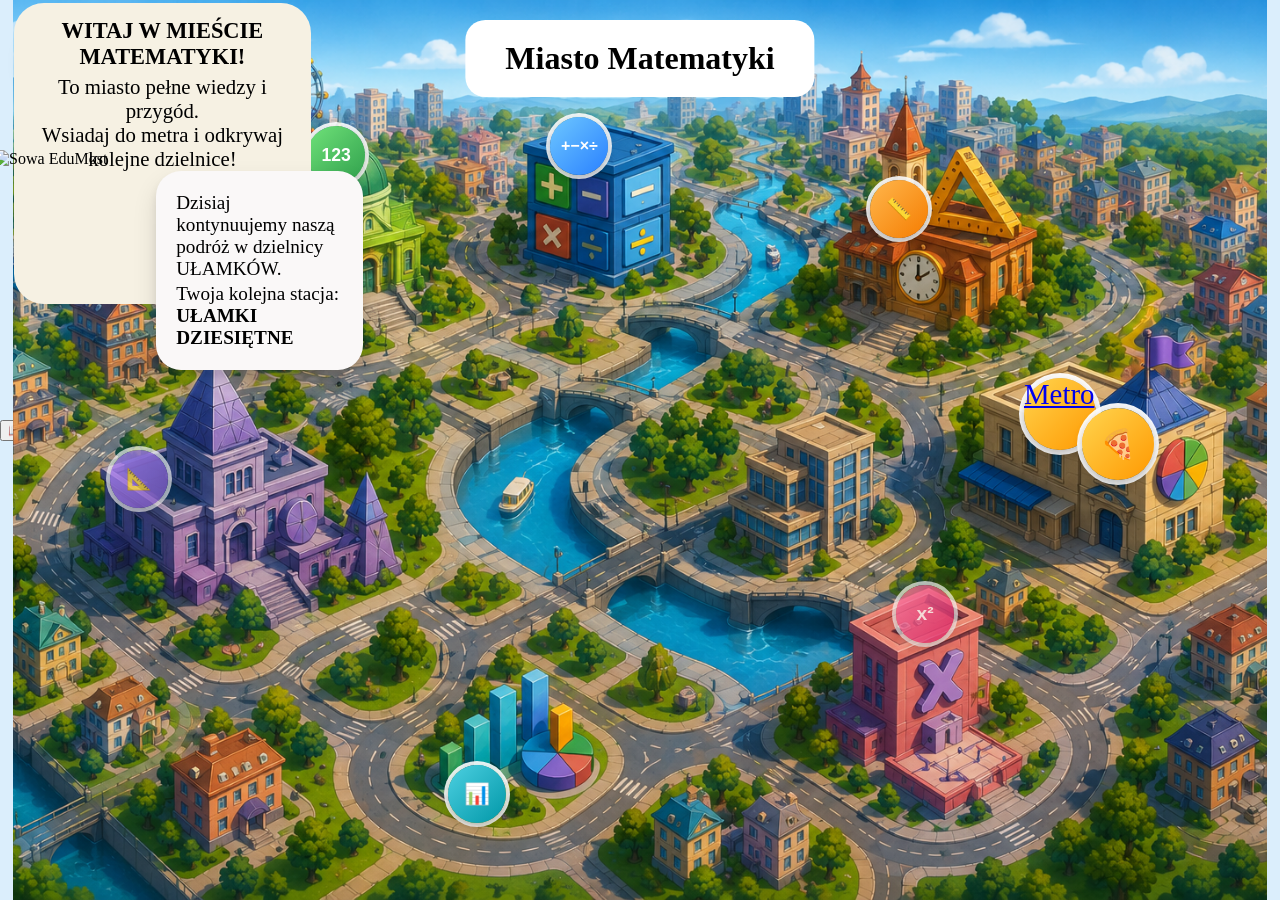
==== index.html @ dd755727 "first commit" ====
<!DOCTYPE html>
<html lang="pl">

<head>
    <meta charset="UTF-8">
    <meta name="viewport" content="width=device-width, initial-scale=1.0">

    <title>EduMost | Ułamek jako część całości</title>

    <link rel="stylesheet" href="style.css">
    <link rel="stylesheet" href="styleDistrict.css">
</head>

<body>

    <div class="city-screen">

        <!-- Карта города -->
        <img src="images/mat_EduMost.png" class="city-bg" alt="Miasto Matematyki">

        <!-- Кнопка совы -->
        <button class="owl-button">
            🦉
        </button>

        <!-- Гид -->
        <div class="guide-box">

            <div class="welcome-panel">
                <h2>WITAJ W MIEŚCIE MATEMATYKI!</h2>

                <p>To miasto pełne wiedzy i przygód.</p>

                <p>Wsiadaj do metra i odkrywaj kolejne dzielnice!</p>
            </div>

            <img class="owl" src="images/sowaMatematyka.png" alt="Sowa EduMost">

            <div class="speech-bubble">

                <p>
                    Dzisiaj kontynuujemy naszą podróż
                    w dzielnicy UŁAMKÓW.
                </p>

                <p>
                    Twoja kolejna stacja:
                    <strong>UŁAMKI DZIESIĘTNE</strong>
                </p>

            </div>

        </div>

        <!-- Название города -->
        <div class="city-title">
            Miasto Matematyki
        </div>

        <!-- Метки районов -->

        <button class="district-marker numbers completed" id="numbersMarker">
            123
        </button>
        <!-- dejstwia -->
        <button class="district-marker operations completed" id="operationsMarker">
            <span>+−×÷</span>
        </button>
        <!-- welicziny -->
        <button class="district-marker measures completed" id="measuresMarker">
           <span> 📏</span>
        </button>
        <!-- drobi, czfsti -->
        <div class="fractions">
            <a href="indexMetro.html">Metro</a>
            <button class="district-marker fractions current" id="fractionsMarker">
            <span>🍕</span>
        </button>
        </div>
        <!-- geometria violet -->
        <button class="district-marker geometry locked" id="geometryMarker">
            <span>📐</span>
        </button>
        <!-- dannye diagramy -->
        <button class="district-marker data locked" id="dataMarker">
            <span>📊</span>
        </button>
        <!-- algebra  -->
        <button class="district-marker algebra locked" id="algebraMarker">
            x²
        </button>

        <!-- Карточка района -->

        <div class="district-card hidden">

            <h3 id="districtTitle">
                DZIELNICA UŁAMKÓW
            </h3>

            <div id="districtContent">

                <p>✅ Ułamki zwykłe</p>
                <p>🟡 Ułamki dziesiętne</p>
                <p>⏳ Procenty</p>
                <p>⏳ Liczby ujemne</p>

            </div>

        </div>

        <!-- Верхнее меню -->

        <button class="dictionary-btn">
            📖
        </button>

        <button class="progress-btn">
            🏆
        </button>

    </div>

    <script src="script.js"></script>

</body>

</html>
---- style.css ----
/* style.css */

body {
  margin: 0;
  overflow: hidden;
  background: #dbeefc;
  position: relative;
}

.city-screen {
  position: relative;
  width: 100vw;
  height: 100vh;
}

.city-bg {
  position: absolute;
  inset: 0;
  width: 98%;
  height: 100%;
  margin: 0 auto;
  object-fit: cover;
}
.city-bg img {
  width: 80%;
}
/* Заголовок */
.city-title {
  position: absolute;
  top: 20px;
  left: 50%;

  transform: translateX(-50%);

  background: white;

  padding: 20px 40px;

  border-radius: 20px;
  font-size: 2rem;
  font-weight: 700;

  z-index: 10;
}

/* TEXT */
h2 {
  margin: 5px;
  font-size: 1.4rem;
}

/* Панель совы */


.guide-box {
  position: relative;
  top: -2%;
  left: 0%;
  width: 27%;
  height: 420px;
  z-index: 100;

  opacity:1;
  transition:all .8s ease;
  transform:translateX(-20px);

  animation:showGuide 1s ease forwards;
  animation-delay:.5s;
}

@keyframes showGuide{
    to{
        opacity:1;
        transform:translateX(0);
    }
}
.guide-box.hide{
    opacity:0;
    transform:translateX(-50px);
    transition:.8s;
    pointer-events:none;
    display: none;
}


.welcome-panel {
  position: absolute;
  top: 5%;
  left: 4%;
  width: 80%;
  height: 280px;
  padding: 3%;
  background: #f6f1e3;
  border-radius: 30px;
  z-index: 10;
  text-align: center;
}
.welcome-panel p {
  font-size: 1.3rem;
  margin: 0;
}

/* sowa */
.owl {
  position: absolute;
  left: -2%;
  top: 40%;
  width: 50%;
  z-index: 30;
}

/* облачко с совой */
.speech-bubble {
  position: absolute;
  left: 45%;
  top: 45%;
  width: 50%;
  padding: 5%;
  background: rgb(250, 248, 248);
  box-shadow:
    0 6px 8px rgba(0, 0, 0, 0.08),
    0 12px 24px rgba(0, 0, 0, 0.12);
  border-radius: 25px;
  z-index: 25;
}
.speech-bubble p {
  font-size: 1.2rem;
  margin: 2%;
}

.owl-button{
    position:absolute;

    left:2%;
    top:2%;

    width:70px;
    height:70px;

    border-radius:50%;

    background:white;

    display:flex;
    align-items:center;
    justify-content:center;

    font-size:2rem;
    cursor:pointer;
    /* z-index:200; */
    box-shadow:0 10px 20px rgba(0,0,0,.2);
}
.owl-button{
    animation:owlIdle 3s infinite;
}

/*  */

:root {
  --guide-scale: 1;
}

@media (max-width: 900px) {
  :root {
    --guide-scale: 0.8;
  }
}

@media (max-width: 600px) {
  :root {
    --guide-scale: 0.65;
  }

  /* Панель совы */

  .guide-box {
    transform: scale(var(--guide-scale));
  }
  h2{
    font-size: 1rem;
  }
  .guide-box {
    top: -2%;
    left: -2%;
    width: 50%;
    height: 750px;
  }
  .welcome-panel {
    /* top: 5%; */
    /* left: 4%; */
    width: 80%;
    height: 200px;
  }

  /* sowa */
  .owl {
    position: absolute;
    left: -2%;
    top: 27%;
  }

  /* облачко с совой */
  .speech-bubble {
    left: 45%;
    top: 30%;
    width: 100%;
  }
}
---- styleDistrict.css ----
.district-card{
    position:absolute;

    right:40px;
    top:140px;

    width:320px;

    background:white;

    border-radius:25px;

    padding:20px;

    box-shadow:0 10px 30px rgba(0,0,0,.25);

    transition:.5s;

    z-index:200;
}

.district-card.hidden{
    opacity:0;
    transform:translateY(-20px);
    pointer-events:none;
}

/* Dzielnica Liczb */
.numbers{
    position:absolute;
    top:14%;
    left:24%;

    width:58px;
    height:58px;

    border:none;
    border-radius:50%;

    background:linear-gradient(
        135deg,
        #6edb77,
        #2fa94f
    );

    color:white;

    font-size:1.1rem;
    font-weight:700;

    cursor:pointer;

    box-shadow:
        0 4px 10px rgba(0,0,0,.25),
        0 0 0 4px rgba(255,255,255,.9);

    transition:.3s;

    z-index:50;
}
/* Эффект наведения: */
.numbers:hover,
.operations:hover,
.fractions:hover,
.measures:hover,
.data:hover,
.algebra:hover{
    transform:scale(1.15);

    box-shadow:
        0 8px 20px rgba(0,0,0,.3),
        0 0 0 5px white;
}
/* Если район изучен: */
.completed{
    background:linear-gradient(
        135deg,
        #71e37a,
        #2f9f4c
    );
}
/* маленькое свечение: */
.completed{
    animation:completedGlow 3s infinite;
}

@keyframes completedGlow{

    0%,100%{
        box-shadow:
            0 4px 10px rgba(0,0,0,.25),
            0 0 0 4px rgba(255,255,255,.9);
    }

    50%{
        box-shadow:
            0 4px 10px rgba(0,0,0,.25),
            0 0 15px rgba(46,204,113,.7),
            0 0 0 4px rgba(255,255,255,.9);
    }
}



/* ZDANIE operations */
.operations{
    position:absolute;

    top:13%;
    left:43%;

    width:58px;
    height:58px;

    border:none;
    border-radius:50%;

    background:linear-gradient(
        135deg,
        #6ec8ff,
        #2980ff
    );

    color:white;

    font-size:1rem;
    font-weight:700;

    cursor:pointer;

    box-shadow:
        0 4px 10px rgba(0,0,0,.25),
        0 0 0 4px rgba(255,255,255,.9);

    transition:.3s;

    z-index:50;
}

.operations.completed{
    animation:operationsGlow 3s infinite;
}

@keyframes operationsGlow{

    0%,100%{
        box-shadow:
            0 4px 10px rgba(0,0,0,.25),
            0 0 0 4px rgba(255,255,255,.9);
    }

    50%{
        box-shadow:
            0 4px 10px rgba(0,0,0,.25),
            0 0 15px rgba(41,128,255,.7),
            0 0 0 4px rgba(255,255,255,.9);
    }
}
/* end  ZDANIE operations */

/* ZDANIE fractions */
.fractions{
    position:absolute;

    top:42%;
    left:80%;

    width:72px;
    height:72px;

    border:none;
    border-radius:50%;

    background:linear-gradient(
        135deg,
        #ffd54f,
        #ff9800
    );

    color:white;

    font-size:1.8rem;

    cursor:pointer;

    box-shadow:
        0 4px 10px rgba(0,0,0,.25),
        0 0 0 5px rgba(255,255,255,.95);

    transition:.3s;

    z-index:60;
}
.fractions.completed{
    animation: operationsGlow 3s infinite;
}

@keyframes fractionsGlow{

    0%,100%{
        box-shadow:
            0 4px 10px rgba(0,0,0,.25),
            0 0 0 4px rgba(255,255,255,.9);
    }

    50%{
        box-shadow:
            0 4px 10px rgba(0,0,0,.25),
            0 0 15px rgba(41,128,255,.7),
            0 0 0 4px rgba(255,255,255,.9);
    }
}


/* Zdanie weliczin */
.measures{
    position:absolute;

    top:20%;
    left:68%;

    width:58px;
    height:58px;

    border:none;
    border-radius:50%;

    background:linear-gradient(
        135deg,
        #ffb74d,
        #f57c00
    );

    color:white;

    font-size:1.3rem;

    cursor:pointer;

    box-shadow:
        0 4px 10px rgba(0,0,0,.25),
        0 0 0 4px rgba(255,255,255,.9);

    transition:.3s;

    z-index:50;
}
.measures.completed{
    animation:measureGlow 3s infinite;
}

@keyframes measuresGlow{

    0%,100%{
        opacity:.75;
        box-shadow:
            0 4px 10px rgba(0,0,0,.25),
            0 0 0 4px rgba(255,255,255,.9);
    }

    50%{
        opacity:1;
        box-shadow:
            0 4px 10px rgba(0,0,0,.25),
            0 0 15px rgba(245,124,0,.7),
            0 0 0 4px rgba(255,255,255,.9);
    }
}


/* Zdanie geometria */
.geometry{
    position:absolute;

    top:50%;
    left:110px;

    width:58px;
    height:58px;

    border:none;
    border-radius:50%;

    background:linear-gradient(
        135deg,
        #b388ff,
        #7e57c2
    );

    color:white;

    font-size:1.3rem;

    cursor:pointer;

    box-shadow:
        0 4px 10px rgba(0,0,0,.25),
        0 0 0 4px rgba(255,255,255,.9);

    transition:.3s;

    z-index:50;
}
.geometry.locked{
    opacity:.75;
}
.geometry:hover{
    transform:scale(1.15);

    opacity:1;

    box-shadow:
        0 8px 20px rgba(0,0,0,.3),
        0 0 15px rgba(126,87,194,.8),
        0 0 0 5px white;
}
.geometry.locked{
    animation:geometryGlow 4s infinite;
}

@keyframes geometryGlow{

    0%,100%{
        opacity:.75;
        box-shadow:
            0 4px 10px rgba(0,0,0,.25),
            0 0 0 4px rgba(255,255,255,.9);
    }

    50%{
        opacity:1;
        box-shadow:
            0 4px 10px rgba(0,0,0,.25),
            0 0 15px rgba(152, 41, 255, 0.7),
            0 0 0 4px rgba(255,255,255,.9);
    }

}

/* ZDANIE dannych */

.data{
    position:absolute;

    top:85%;
    left:35%;

    width:58px;
    height:58px;

    border:none;
    border-radius:50%;

    background:linear-gradient(
        135deg,
        #4dd0e1,
        #0097a7
    );

    color:white;

    font-size:1.3rem;

    cursor:pointer;

    box-shadow:
        0 4px 10px rgba(0,0,0,.25),
        0 0 0 4px rgba(255,255,255,.9);

    transition:.3s;

    z-index:50;
}

.data.locked{
    animation:dataGlow 4s infinite;
}

@keyframes dataGlow{

    0%,100%{
        opacity:.75;
        opacity:.75;
        box-shadow:
            0 4px 10px rgba(0,0,0,.25),
            0 0 0 4px rgba(255,255,255,.9);
    }

    50%{
        opacity:1;
        box-shadow:
            0 4px 10px rgba(0,0,0,.25),
            0 0 15px rgba(41, 244, 255, 0.7),
            0 0 0 4px rgba(255,255,255,.9);
    }
}

/* ZDANIE algebra */
.algebra{
    position:absolute;

    top:65%;
    left:70%;

    width:58px;
    height:58px;

    border:none;
    border-radius:50%;

    background:linear-gradient(
        135deg,
        #ff80ab,
        #d81b60
    );

    color:white;

    font-size:1.2rem;
    font-weight:700;

    cursor:pointer;

    box-shadow:
        0 4px 10px rgba(0,0,0,.25),
        0 0 0 4px rgba(255,255,255,.9);

    transition:.3s;

    z-index:50;
}
.algebra.locked{
    opacity:.75;
}
.algebra.locked{
    animation:algebraGlow 4s infinite;
}

@keyframes algebraGlow{

    0%,100%{
        opacity:.75;
        box-shadow:
            0 4px 10px rgba(0,0,0,.25),
            0 0 0 4px rgba(255,255,255,.9);
    }

    50%{
        opacity:1;
        box-shadow:
            0 4px 10px rgba(0,0,0,.25),
            0 0 15px rgba(255, 41, 248, 0.7),
            0 0 0 4px rgba(255,255,255,.9);
    }

}
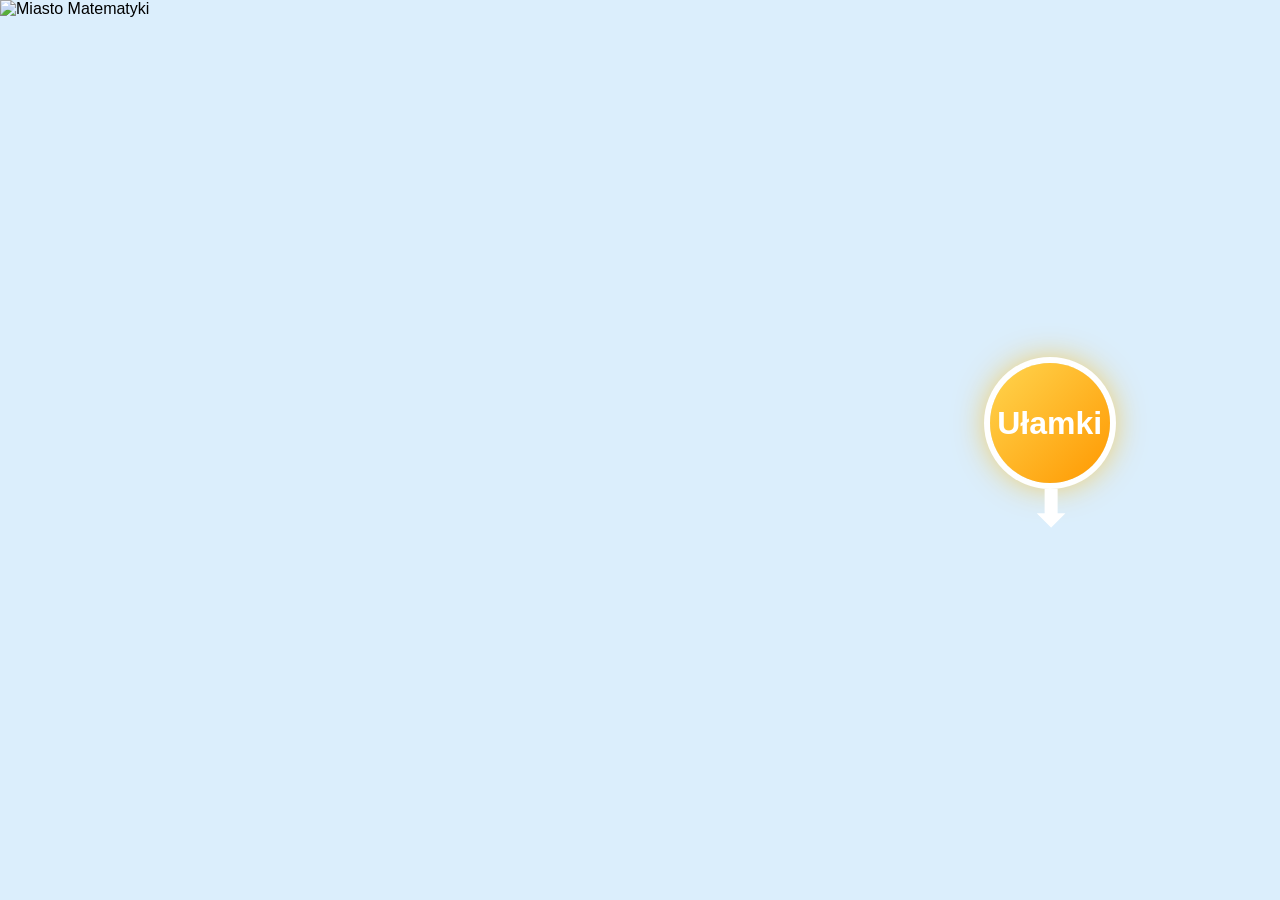
==== commit 76b885d9: "end" ====
--- a/index.html
+++ b/index.html
@@ -5,10 +5,10 @@
     <meta charset="UTF-8">
     <meta name="viewport" content="width=device-width, initial-scale=1.0">
 
-    <title>EduMost | Ułamek jako część całości</title>
+    <title>MAT4-UD-041</title>
 
-    <link rel="stylesheet" href="style.css">
-    <link rel="stylesheet" href="styleDistrict.css">
+    <link rel="stylesheet" href="styleNew.css">
+    <!-- <link rel="stylesheet" href="styleDistrict.css"> -->
 </head>
 
 <body>
@@ -16,109 +16,14 @@
     <div class="city-screen">
 
         <!-- Карта города -->
-        <img src="images/mat_EduMost.png" class="city-bg" alt="Miasto Matematyki">
-
-        <!-- Кнопка совы -->
-        <button class="owl-button">
-            🦉
-        </button>
-
-        <!-- Гид -->
-        <div class="guide-box">
-
-            <div class="welcome-panel">
-                <h2>WITAJ W MIEŚCIE MATEMATYKI!</h2>
-
-                <p>To miasto pełne wiedzy i przygód.</p>
-
-                <p>Wsiadaj do metra i odkrywaj kolejne dzielnice!</p>
-            </div>
-
-            <img class="owl" src="images/sowaMatematyka.png" alt="Sowa EduMost">
-
-            <div class="speech-bubble">
-
-                <p>
-                    Dzisiaj kontynuujemy naszą podróż
-                    w dzielnicy UŁAMKÓW.
-                </p>
-
-                <p>
-                    Twoja kolejna stacja:
-                    <strong>UŁAMKI DZIESIĘTNE</strong>
-                </p>
-
-            </div>
-
+        <img src="images/fon_miasto-matematyki.png" class="city-bg" alt="Miasto Matematyki">
+        
+        <!-- drobi, czesti -->
+        <div>
+            <a href="indexMetro.html" class="district-marker fractions current" id="fractionsMarker">
+                <span class="marker-ulamki" >Ułamki</span>
+            </a>
         </div>
-
-        <!-- Название города -->
-        <div class="city-title">
-            Miasto Matematyki
-        </div>
-
-        <!-- Метки районов -->
-
-        <button class="district-marker numbers completed" id="numbersMarker">
-            123
-        </button>
-        <!-- dejstwia -->
-        <button class="district-marker operations completed" id="operationsMarker">
-            <span>+−×÷</span>
-        </button>
-        <!-- welicziny -->
-        <button class="district-marker measures completed" id="measuresMarker">
-           <span> 📏</span>
-        </button>
-        <!-- drobi, czfsti -->
-        <div class="fractions">
-            <a href="indexMetro.html">Metro</a>
-            <button class="district-marker fractions current" id="fractionsMarker">
-            <span>🍕</span>
-        </button>
-        </div>
-        <!-- geometria violet -->
-        <button class="district-marker geometry locked" id="geometryMarker">
-            <span>📐</span>
-        </button>
-        <!-- dannye diagramy -->
-        <button class="district-marker data locked" id="dataMarker">
-            <span>📊</span>
-        </button>
-        <!-- algebra  -->
-        <button class="district-marker algebra locked" id="algebraMarker">
-            x²
-        </button>
-
-        <!-- Карточка района -->
-
-        <div class="district-card hidden">
-
-            <h3 id="districtTitle">
-                DZIELNICA UŁAMKÓW
-            </h3>
-
-            <div id="districtContent">
-
-                <p>✅ Ułamki zwykłe</p>
-                <p>🟡 Ułamki dziesiętne</p>
-                <p>⏳ Procenty</p>
-                <p>⏳ Liczby ujemne</p>
-
-            </div>
-
-        </div>
-
-        <!-- Верхнее меню -->
-
-        <button class="dictionary-btn">
-            📖
-        </button>
-
-        <button class="progress-btn">
-            🏆
-        </button>
-
     </div>
 
     <script src="script.js"></script>
--- a/styleNew.css
+++ b/styleNew.css
@@ -0,0 +1,213 @@
+/* =========================
+   RESET
+========================= */
+
+*{
+    margin:0;
+    padding:0;
+    box-sizing:border-box;
+}
+
+body{
+    overflow:hidden;
+    background:#dbeefc;
+    font-family:Arial,sans-serif;
+}
+
+/* =========================
+   KARTA
+========================= */
+
+.city-screen{
+    position:relative;
+    width:100vw;
+    height:100vh;
+    overflow:hidden;
+}
+
+.city-bg{
+    /* width:100%;
+    height:100%;
+    object-fit:cover;
+    display:block; */
+
+    width:100%;
+    height:100%;
+    object-fit:contain;
+}
+
+/* =========================
+   PRZYCISK UŁAMKI
+========================= */
+
+.fractions{
+    position:absolute;
+
+    top:47%;
+    left:82%;
+
+    transform:translate(-50%,-50%);
+
+    width:120px;
+    height:120px;
+
+    border-radius:50%;
+
+    display:flex;
+    align-items:center;
+    justify-content:center;
+
+    text-decoration:none;
+
+    background:linear-gradient(
+        135deg,
+        #ffd54f,
+        #ff9800
+    );
+
+    color:white;
+
+    font-size:2rem;
+    font-weight:700;
+
+    z-index:20;
+
+    box-shadow:
+        0 0 0 6px white,
+        0 0 35px rgba(255,180,0,.8);
+
+    animation:
+        glowPulse 2s infinite,
+        bounceMarker 2s infinite;
+}
+
+.marker-ulamki{
+    color:white;
+    text-decoration:none;
+}
+
+/* стрелка */
+
+.fractions::after{
+    content:"⬇";
+
+    position:absolute;
+
+    top:118px;
+    left:50%;
+
+    transform:translateX(-50%);
+
+    font-size:48px;
+
+    color:white;
+
+    animation:arrowBounce 1.5s infinite;
+}
+
+/* =========================
+   ANIMACJE
+========================= */
+
+@keyframes glowPulse{
+
+    0%,100%{
+        box-shadow:
+            0 0 0 6px white,
+            0 0 25px rgba(255,180,0,.7);
+    }
+
+    50%{
+        box-shadow:
+            0 0 0 6px white,
+            0 0 55px rgba(255,180,0,1);
+    }
+}
+
+@keyframes bounceMarker{
+
+    0%,100%{
+        transform:
+            translate(-50%,-50%);
+    }
+
+    50%{
+        transform:
+            translate(-50%,-58%);
+    }
+}
+
+@keyframes arrowBounce{
+
+    0%,100%{
+        transform:
+            translateX(-50%);
+    }
+
+    50%{
+        transform:
+            translateX(-50%)
+            translateY(10px);
+    }
+}
+
+/* =========================
+   TABLET
+========================= */
+
+@media (max-width:1024px){
+
+    .fractions{
+
+        width:100px;
+        height:100px;
+
+        font-size:1.6rem;
+
+        top:47%;
+        left:82%;
+    }
+
+    .fractions::after{
+
+        top:100px;
+
+        font-size:40px;
+    }
+}
+
+/* =========================
+   TELEFON
+========================= */
+
+@media (max-width:768px){
+
+    /* всегда альбомный вид */
+
+    .city-screen{
+        width:100vw;
+        height:100vh;
+    }
+
+    .city-bg{
+        object-fit:cover;
+    }
+
+    .fractions{
+
+        width:85px;
+        height:85px;
+
+        font-size:1.2rem;
+
+        top:47%;
+        left:82%;
+    }
+
+    .fractions::after{
+
+        top:85px;
+
+        font-size:32px;
+    }
+}
--- a/styleDistrict.css
+++ b/styleDistrict.css
@@ -1,3 +1,5 @@
+/* styleDistrict */
+
 .district-card{
     position:absolute;
 
@@ -24,6 +26,7 @@
     transform:translateY(-20px);
     pointer-events:none;
 }
+
 
 /* Dzielnica Liczb */
 .numbers{
@@ -63,6 +66,7 @@
 .operations:hover,
 .fractions:hover,
 .measures:hover,
+.geometry:hover,
 .data:hover,
 .algebra:hover{
     transform:scale(1.15);
@@ -159,6 +163,17 @@
 /* end  ZDANIE operations */
 
 /* ZDANIE fractions */
+.marker-ulamki{
+    font-size: 1.3rem;
+    text-align: center;
+    color: white;
+}
+a{
+text-decoration: none;  
+}
+.marker-ulamki:hover{
+    transform: scale(1.2);
+}
 .fractions{
     position:absolute;
 
@@ -191,8 +206,8 @@
 
     z-index:60;
 }
-.fractions.completed{
-    animation: operationsGlow 3s infinite;
+.fractions.locked{
+    animation:fractionsGlow 3s infinite;
 }
 
 @keyframes fractionsGlow{
@@ -211,6 +226,30 @@
     }
 }
 
+.fractions.current{
+    animation:
+        fractionsGlow 2s infinite,
+        bounceMarker 2s infinite;
+}
+
+@keyframes bounceMarker{
+    0%,100%{
+        transform:translateY(0);
+    }
+
+    50%{
+        transform:translateY(-8px);
+    }
+}
+.fractions.current::after{
+    content:"⬇";
+    position:absolute;
+    top:75px;
+    left:50%;
+    transform:translateX(-50%);
+    font-size:28px;
+    animation:arrowBounce 1.5s infinite;
+}
 
 /* Zdanie weliczin */
 .measures{
@@ -246,20 +285,20 @@
     z-index:50;
 }
 .measures.completed{
-    animation:measureGlow 3s infinite;
+    animation:measuresGlow 3s infinite;
 }
 
 @keyframes measuresGlow{
 
     0%,100%{
-        opacity:.75;
-        box-shadow:
-            0 4px 10px rgba(0,0,0,.25),
-            0 0 0 4px rgba(255,255,255,.9);
-    }
-
-    50%{
-        opacity:1;
+        /* opacity:.75; */
+        box-shadow:
+            0 4px 10px rgba(0,0,0,.25),
+            0 0 0 4px rgba(255,255,255,.9);
+    }
+
+    50%{
+        /* opacity:1; */
         box-shadow:
             0 4px 10px rgba(0,0,0,.25),
             0 0 15px rgba(245,124,0,.7),
@@ -301,21 +340,10 @@
 
     z-index:50;
 }
+
+
 .geometry.locked{
-    opacity:.75;
-}
-.geometry:hover{
-    transform:scale(1.15);
-
-    opacity:1;
-
-    box-shadow:
-        0 8px 20px rgba(0,0,0,.3),
-        0 0 15px rgba(126,87,194,.8),
-        0 0 0 5px white;
-}
-.geometry.locked{
-    animation:geometryGlow 4s infinite;
+    animation:geometryGlow 3s infinite;
 }
 
 @keyframes geometryGlow{
@@ -380,7 +408,6 @@
 
     0%,100%{
         opacity:.75;
-        opacity:.75;
         box-shadow:
             0 4px 10px rgba(0,0,0,.25),
             0 0 0 4px rgba(255,255,255,.9);
@@ -454,3 +481,17 @@
     }
 
 }
+
+.district-marker{
+    position:absolute;
+
+    display:flex;
+    align-items:center;
+    justify-content:center;
+
+    text-decoration:none;
+
+    border-radius:50%;
+
+    color:white;
+}
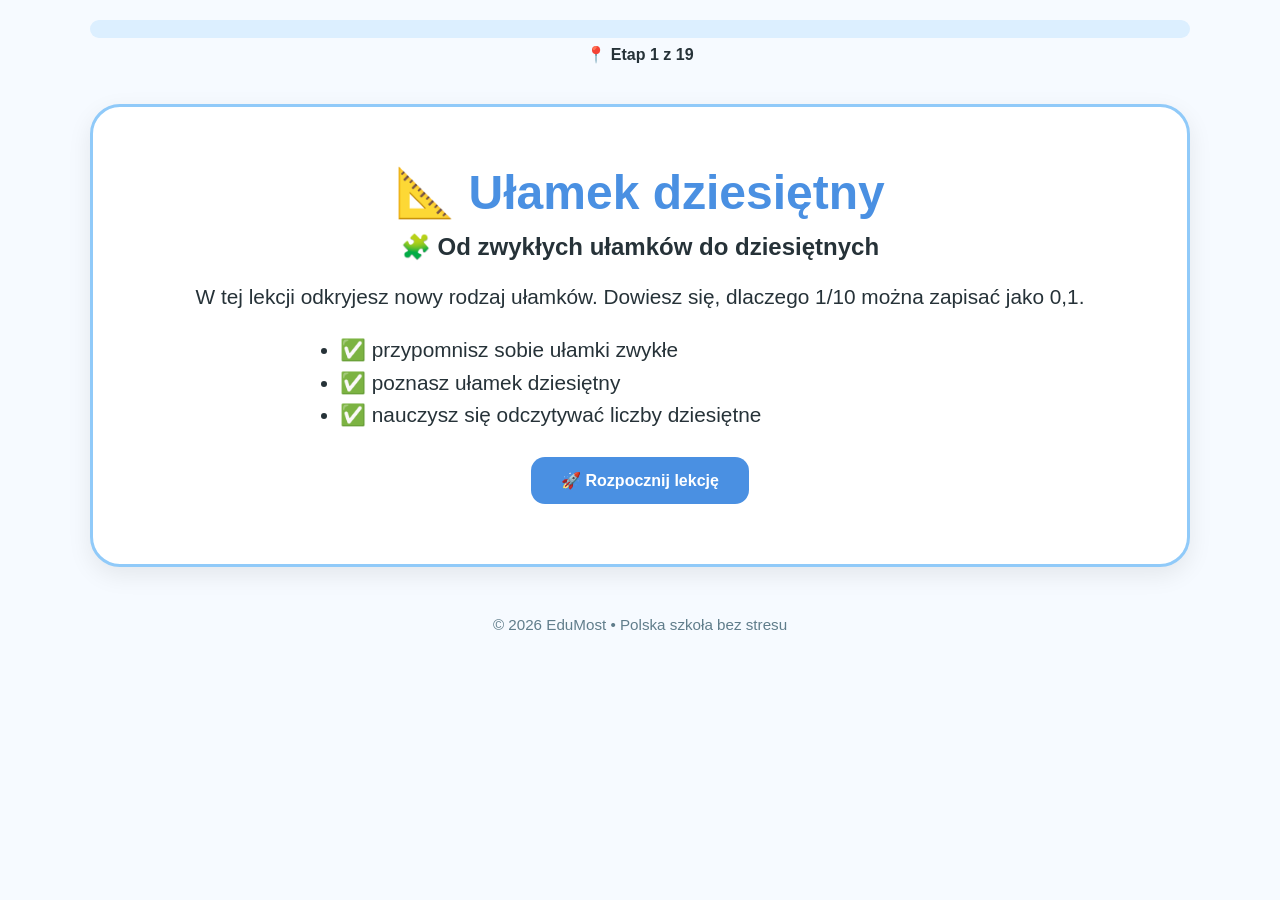
==== commit c62f1422: "new" ====
--- a/index.html
+++ b/index.html
@@ -2,31 +2,1283 @@
 <html lang="pl">
 
 <head>
+
     <meta charset="UTF-8">
     <meta name="viewport" content="width=device-width, initial-scale=1.0">
-
-    <title>MAT4-UD-041</title>
-
-    <link rel="stylesheet" href="styleNew.css">
-    <!-- <link rel="stylesheet" href="styleDistrict.css"> -->
+    <title> MAT4-UD-041 | Ułamek dziesiętny</title>
+
+    <!-- Fonts -->
+    <link rel="preconnect" href="https://fonts.googleapis.com">
+    <link rel="preconnect" href="https://fonts.gstatic.com" crossorigin>
+    <link href="https://fonts.googleapis.com/css2?family=Nunito:wght@400;500;600;700;800&display=swap" rel="stylesheet">
+
+    <!-- CSS -->
+
+    <link rel="stylesheet" href="styleMat41.css">
 </head>
 
 <body>
 
-    <div class="city-screen">
-
-        <!-- Карта города -->
-        <img src="images/fon_miasto-matematyki.png" class="city-bg" alt="Miasto Matematyki">
-        
-        <!-- drobi, czesti -->
-        <div>
-            <a href="indexMetro.html" class="district-marker fractions current" id="fractionsMarker">
-                <span class="marker-ulamki" >Ułamki</span>
-            </a>
+    <!-- ==================================================
+    POWRÓT
+    ================================================== -->
+
+    <!-- <a href="indexEkran3.html" class="back-btn">← Powrót do STACJA: 4 KLASA - LINIA UŁAMKÓW</a><span>|</span>
+    <a href="indexMetro.html" class="back-btn"> ← Powrót do LINIA UŁAMKÓW</a> -->
+
+    <!-- ==================================================
+    PROGRESS BAR
+    ================================================== -->
+
+    <div class="progress-wrapper">
+        <div class="progress-track">
+            <div class="progress-bar" id="progressBar">
+            </div>
+        </div>
+        <div class="progress-text" id="progressText">
+            📍 Etap 1 z 15
         </div>
     </div>
 
-    <script src="script.js"></script>
+    <!-- ==================================================
+    LESSON START
+    ================================================== -->
+
+    <main>
+        <!-- ==========================================
+        SLIDE 1 — OKŁADKA
+        ========================================== -->
+        <section class="slide active" id="slide1">
+            <div class="lesson-container">
+                <div class="hero-card">
+                    <h1>📐 Ułamek dziesiętny</h1>
+                    <h3>🧩 Od zwykłych ułamków do dziesiętnych</h3>
+
+                    <p>W tej lekcji odkryjesz nowy rodzaj ułamków. Dowiesz się, dlaczego 1/10 można zapisać jako 0,1.
+                    </p>
+
+                    <ul>
+                        <li>✅ przypomnisz sobie ułamki zwykłe</li>
+                        <li>✅ poznasz ułamek dziesiętny</li>
+                        <li>✅ nauczysz się odczytywać liczby dziesiętne</li>
+                    </ul>
+
+                    <button class="btn btn-primary" onclick="nextSlide()">
+                        🚀 Rozpocznij lekcję
+                    </button>
+                </div>
+            </div>
+        </section>
+        <!-- ==========================================
+        SLIDE 2 — JUŻ ZNASZ 
+        ========================================== -->
+        <section class="slide" id="slide2">
+            <div class="lesson-container">
+                <div class="card section-lesson">
+                    <h2>🦉 Już znasz</h2>
+                    <p>Przypomnijmy sobie kilka ułamków zwykłych.</p>
+                    <div class="decimal-row">
+                        <img src="images/slide2.png" alt="">
+                    </div>
+                    <p>Każdy z nich pokazuje część całości.</p>
+                    <!-- ua -->
+                    <div class="ua-box">
+                        <button class="ua-trigger">
+                            🇺🇦 Українською
+                        </button>
+                        <div class="ua-content">
+                            <p>Кожен дріб показує частину цілого.</p>
+
+                        </div>
+                    </div>
+
+                    <div class="owl-card owl-zasady">
+                        <div class="rule-title">
+                            <img src="images/sowa_zasady.png">
+                            <span>Najważniejsza zasada</span>
+                        </div>
+                        <p>Ułamek pokazuje część całości.</p>
+                    </div>
+
+                    <div class="navigation">
+                        <button class="btn btn-secondary" onclick="prevSlide()">
+                            ← Wstecz
+                        </button>
+
+                        <button class="btn btn-primary" onclick="nextSlide()">
+                            Dalej →
+                        </button>
+                    </div>
+                </div>
+            </div>
+        </section>
+        <!-- ==========================================
+        SLIDE 3 — PROBLEM.  
+        ========================================== -->
+        <section class="slide" id="slide3">
+            <div class="lesson-container">
+                <div class="card section-lesson">
+                    <div class="owl-card owl-question">
+                        <div class="question-box">
+                            <div class="rule-title">
+                                <img src="images/sowa_pomysl.png">
+                                <span>Pomyśl</span>
+                            </div>
+                            <div class="image" style="width: 20%;margin: 0 auto;">
+                                <img src="images/szokolad_1_10.png" class="lesson-image zum">
+                            </div>
+
+                            <p>Tabliczka czekolady ma 10 równych części.</p>
+                            <p>Zaznaczyliśmy tylko jedną część.</p>
+                            <p>Jaki ułamek otrzymamy?</p>
+                        </div>
+                        <div class="answer-box" style="display:none;">
+                            <h4>💡 Odpowiedź</h4>
+                            <p class="green p24">
+                                1/10
+                            </p>
+                            <p>To jedna dziesiąta.</p>
+                        </div>
+
+                        <button class="btn btn-answer show-answer">
+                            💡 Sprawdź odpowiedź
+                        </button>
+
+                    </div>
+
+                    <div class="navigation">
+                        <button class="btn btn-secondary" onclick="prevSlide()">
+                            ← Wstecz
+                        </button>
+
+                        <button class="btn btn-primary" onclick="nextSlide()">
+                            Dalej →
+                        </button>
+                    </div>
+
+                </div>
+            </div>
+
+        </section>
+        <!-- ==========================================
+        SLIDE 4 — PO CO NOWY ZAPIS.   
+        ========================================== -->
+
+        <section class="slide" id="slide4">
+            <div class="lesson-container">
+                <div class="card section-lesson">
+                    <h2>🤔 Po co wymyślono ułamki dziesiętne?</h2>
+                    <div class="decimal-compare">
+                        <img src="images/slide4.png" alt="" >
+                    </div>
+                    <p>Oba zapisy oznaczają dokładnie to samo.</p>
+                    <p>Drugi zapis jest krótszy.</p>
+                    <p>Dlatego matematycy stworzyli ułamki dziesiętne.</p>
+                    <h3>Ułamki dziesiętne to kolejna interesująca część świata matematyki, gdzie zamiast liczników i
+                        mianowników posługujemy się liczbami zapisywanymi po przecinku.</h4>
+                        <p>Zamiast kreski ułamkowej, używa się przecinka, który oddziela część całkowitą, od części
+                            ułamkowej liczby. W przypadku ułamków właściwych, liczba całkowita to 0.</p>
+                        <!-- ua -->
+                        <div class="ua-box">
+                            <button class="ua-trigger">
+                                🇺🇦 Українською
+                            </button>
+
+                            <div class="ua-content">
+                                <p>Обидва записи означають одне й те саме.</p>
+                                <p> Другий запис коротший.</p>
+                                <h3>Десяткові дроби — це ще одна цікава частина світу математики, де замість чисельника
+                                    і знаменника ми використовуємо числа, записані після коми.</h4>
+                                    <p>Замість риски дробу ми використовуємо кому. Кома відокремлює цілу частину від
+                                        дробової. Якщо дріб менший за 1, то перед комою записують 0.</p>
+                            </div>
+                        </div>
+                        <div class="navigation">
+                            <button class="btn btn-secondary" onclick="prevSlide()">
+                                ← Wstecz
+                            </button>
+
+                            <button class="btn btn-primary" onclick="nextSlide()">
+                                Dalej →
+                            </button>
+                        </div>
+
+                </div>
+            </div>
+
+        </section>
+
+        <!-- ==========================================
+        SLIDE 5 — CO TO JEST UŁAMEK DZIESIĘTNY. class="slide" id="slide5"
+        ========================================== -->
+        <section class="slide" id="slide5">
+            <div class="lesson-container">
+                <div class="card section-lesson">
+                    <h2>📐 Co to jest ułamek dziesiętny?</h2>
+                    <p>
+                        Ułamek dziesiętny zapisujemy za pomocą przecinka.
+                    </p>
+                    <p>
+                        Powstaje z ułamków,
+                        których mianownik wynosi: <br><span class="p24 red">10, 100, 1000</span>
+                    </p>
+                    <div class="decimal-grid">
+                        <img src="images/slide5_1.png" alt="">
+                        <img src="images/slide5_2.png" alt="">
+                        <img src="images/slide5_3.png" alt="">
+                    </div>
+
+                    <div class="ua-box">
+                        <button class="ua-trigger">
+                            🇺🇦 Українською
+                        </button>
+                        <div class="ua-content">
+                            <p>Десяткові дроби мають знаменник:
+                                10, 100 або 1000.</p>
+                        </div>
+                    </div>
+                    <div class="owl-card owl-zasady">
+                        <div class="rule-title">
+                            <img src="images/sowa_zasady.png">
+                            <span>Najważniejsza zasada</span>
+                        </div>
+                        <p>
+                            Ułamki dziesiętne mają mianownik
+                            <span class="p24 red">10, 100</span> lub <span class="p24 red">1000</span>.
+                        </p>
+                    </div>
+
+                    <div class="navigation">
+                        <button class="btn btn-secondary" onclick="prevSlide()">
+                            ← Wstecz
+                        </button>
+
+                        <button class="btn btn-primary" onclick="nextSlide()">
+                            Dalej →
+                        </button>
+                    </div>
+
+                </div>
+            </div>
+
+        </section>
+        <!-- ==========================================
+        SLIDE 6 — NOWE SŁOWA.   
+        ========================================== -->
+        <section class="slide" id="slide6">
+
+            <div class="lesson-container">
+                <div class="card section-lesson">
+                    <h2>📚 Nowe słowa</h2>
+                    <div class="decimal-word-grid">
+                        <div class="word-card">
+                            <h3>📘 Ułamek dziesiętny</h3>
+                            <p class="word-desc">Liczba zapisana za pomocą przecinka.</p>
+                            <div class="word-ua">🇺🇦 Десятковий дріб — це дріб, який записують за допомогою коми.</div>
+                        </div>
+
+                        <div class="word-card">
+                            <h3>📘 Przecinek</h3>
+                            <p class="word-desc">
+                                Oddziela część całkowitą od części ułamkowej.
+                            </p>
+                            <div class="word-ua">
+                                🇺🇦 Кома відокремлює цілу частину від дробової.
+                            </div>
+                        </div>
+
+                        <div class="word-card">
+                            <h3>📘 Dziesiąta</h3>
+
+                            <p class="word-desc">
+                                Jedna część z 10 równych części.
+                            </p>
+
+                            <div class="word-ua">
+                                🇺🇦 Десята — це одна частина з десяти рівних частин.
+                            </div>
+                        </div>
+
+                        <div class="word-card">
+                            <h3>📘 Setna</h3>
+
+                            <p class="word-desc">
+                                Jedna część z 100 równych części.
+                            </p>
+
+                            <div class="word-ua">
+                                🇺🇦 Сота — це одна частина зі ста рівних частин.
+                            </div>
+                        </div>
+
+                        <div class="word-card">
+                            <h3>📘 Tysięczna</h3>
+
+                            <p class="word-desc">
+                                Jedna część z 1000 równych części.
+                            </p>
+
+                            <div class="word-ua">
+                                🇺🇦 Тисячна — це одна частина з тисячі рівних частин.
+                            </div>
+                        </div>
+
+                    </div>
+
+                    <div class="navigation">
+                        <button class="btn btn-secondary" onclick="prevSlide()">
+                            ← Wstecz
+                        </button>
+
+                        <button class="btn btn-primary" onclick="nextSlide()">
+                            Dalej →
+                        </button>
+                    </div>
+
+                </div>
+            </div>
+
+        </section>
+        <!-- ==========================================
+        SLIDE 7 — ODKRYJ ZASADĘ.  
+        ========================================== -->
+        <section class="slide" id="slide7">
+
+            <div class="lesson-container">
+                <div class="card section-lesson">
+
+                    <h2>🧩 Odkryj zasadę</h2>
+
+                    <div class="decimal-scheme">
+                        <img src="/images/slide7_1.png" alt="" class="zum">
+                        <img src="/images/slide7_2.png" alt="" class="zum">
+                        <img src="/images/slide7_3.png" alt="" class="zum">
+                    </div>
+
+                    <div class="owl-card owl-remember">
+
+                        <div class="rule-title">
+                            <img src="images/sowa_zapamientaj.png">
+                            <span>Zapamiętaj</span>
+                        </div>
+
+                        <p>
+                            10 → 1 cyfra po przecinku
+                        </p>
+
+                        <p>
+                            100 → 2 cyfry po przecinku
+                        </p>
+
+                        <p>
+                            1000 → 3 cyfry po przecinku
+                        </p>
+                        <p>Liczba zer w mianowniku pokazuje, ile cyfr będzie po przecinku.</p>
+                        <!-- ua -->
+                        <div class="ua-box">
+                            <button class="ua-trigger">🇺🇦 Українською</button>
+                            <div class="ua-content">
+                                <h3>🇺🇦 Запам'ятай</h4>
+                                    <p><b>10 → 1 цифра після коми</b></p>
+                                    <p><b>100 → 2 цифри після коми</b></p>
+                                    <p><b>1000 → 3 цифри після коми</b></p>
+                                    <p>Кількість нулів у знаменнику показує, скільки цифр потрібно записати після коми.
+                                    </p>
+                            </div>
+                        </div>
+                    </div>
+
+                    <div class="navigation">
+                        <button class="btn btn-secondary" onclick="prevSlide()">
+                            ← Wstecz
+                        </button>
+
+                        <button class="btn btn-primary" onclick="nextSlide()">
+                            Dalej →
+                        </button>
+                    </div>
+
+                </div>
+            </div>
+
+        </section>
+        <!-- ==========================================
+        SLIDE 8 — DZIESIĄTE. 
+        ========================================== -->
+        <section class="slide" id="slide8">
+
+            <div class="lesson-container">
+                <div class="card section-lesson">
+
+                    <h2>🔟 Części dziesiąte</h2>
+                    <img src="/images/slide8_1.png" alt="slide8_1" class="zum">
+                    <h2>
+                        <h2>✍️ Spróbuj sam</h2>
+                    </h2>
+                    <div class="decimal-task">
+
+                        <h3>🧩 Zamień ułamki na dziesiętne</h3>
+
+                        <p>Wpisz odpowiedź.</p>
+
+                        <div class="decimal-exercise">
+                            <div class="school-fraction">
+                                <span class="top">3</span>
+                                <span class="bottom">10</span>
+                            </div>
+                            <span>=</span>
+                            <input type="text" class="decimal-check" data-answer="0,3">
+                        </div>
+
+                        <div class="decimal-exercise">
+                            <div class="school-fraction">
+                                <span class="top">7</span>
+                                <span class="bottom">10</span>
+                            </div>
+                            <span>=</span>
+                            <input type="text" class="decimal-check" data-answer="0,7">
+                        </div>
+
+                        <div class="decimal-exercise">
+                            <div class="school-fraction">
+                                <span class="top">1</span>
+                                <span class="bottom">10</span>
+                            </div>
+                            <span>=</span>
+                            <input type="text" class="decimal-check" data-answer="0,1">
+                        </div>
+
+                        <div class="decimal-exercise">
+                            <div class="school-fraction">
+                                <span class="top">9</span>
+                                <span class="bottom">10</span>
+                            </div>
+                            <span>=</span>
+                            <input type="text" class="decimal-check" data-answer="0,9">
+                        </div>
+
+                        <button class="btn btn-primary" onclick="checkDecimals()">
+                            ✅ Sprawdź
+                        </button>
+                        <div id="decimalResult"></div>
+                    </div>
+
+                    <div class="navigation">
+                        <button class="btn btn-secondary" onclick="prevSlide()">
+                            ← Wstecz
+                        </button>
+
+                        <button class="btn btn-primary" onclick="nextSlide()">
+                            Dalej →
+                        </button>
+                    </div>
+
+                </div>
+            </div>
+
+        </section>
+
+        <!-- ==========================================
+        SLIDE 9 — GDZIE PODZIAŁA SIĘ CYFRA?  
+        ========================================== -->
+        <section class="slide" id="slide9">
+            <div class="lesson-container">
+                <div class="card section-lesson">
+
+                    <h2>🧐 Gdzie podziała się cyfra?</h2>
+                    <div class="decimal-example-big">
+                        <div class="decimal-exercise">
+                            <div class="school-fraction">
+                                <span class="top">9</span>
+                                <span class="bottom">100</span>
+                            </div>
+                            <span>=</span>
+                            <span>0,09</span>
+                        </div>
+
+                    </div>
+
+                    <p>Mianownik to 100.</p>
+                    <p>👉 W liczbie 100 są <b>dwa zera</b>.</p>
+                    <p>To znaczy, że po przecinku muszą być <b>dwie cyfry</b>.</p>
+                    <p>Mamy jednak tylko jedną cyfrę: <b>9</b>. Brakuje nam jeszcze jednej cyfry.</p>
+                    <p>🤔 Co wpisujemy w puste miejsce? ✅ Wstawiamy 0.</p>
+                    <p class="p24">Dlatego: 9/100 = 0,09</p>
+                    <div class="decimal-notebook">
+                        <div class="cell">0</div>
+                        <div class="cell">,</div>
+                        <div class="cell zero">0</div>
+                        <div class="cell">9</div>
+                    </div>
+
+                    <div class="owl-card owl-remember">
+                        <div class="rule-title">
+                            <img src="images/sowa_zapamientaj.png">
+                            <span>Zapamiętaj</span>
+                        </div>
+                        <p class="p24">🔹 Spójrz na mianownik.</p>
+                        <p><b>10 → jedno zero → 1 cyfra po przecinku</b></p>
+                        <p><b>100 → dwa zera → 2 cyfry po przecinku</b></p>
+                        <p><b>1000 → trzy zera → 3 cyfry po przecinku</b></p>
+                        <p>Jeżeli cyfr po przecinku jest za mało, dopisujemy z <b>lewej strony</b> zera.</p>
+                    </div>
+                    <img src="images/slide11_1.png" alt="" >
+                    <!-- ua -->
+                    <div class="ua-box">
+                        <button class="ua-trigger">🇺🇦 Українською</button>
+                        <div class="ua-content">
+                            <h3>Подивись на знаменник.</h3>
+                            <p><b>10 → один нуль → 1 цифра після коми</b></p>
+                            <p><b>100 → два нулі → 2 цифри після коми</b></p>
+                            <p><b>1000 → три нулі → 3 цифри після коми</b></p>
+                            <p>Якщо цифр після коми не вистачає, дописуємо нулі зліва.</p>
+                            <p class="p24 red">9/100 = 0,09</p>
+                            <p>Бо після коми повинно бути дві цифри, а число 9 має лише одну цифру.</p>
+                        </div>
+                    </div>
+
+                    <div class="navigation">
+                        <button class="btn btn-secondary" onclick="prevSlide()">← Wstecz</button>
+                        <button class="btn btn-primary" onclick="nextSlide()">Dalej →</button>
+                    </div>
+
+                </div>
+            </div>
+        </section>
+
+        <!-- ==========================================
+        SLIDE 10 — SETNE  
+        ========================================== -->
+        <section class="slide" id="slide10">
+
+            <div class="lesson-container">
+                <div class="card section-lesson">
+
+                    <h2>💯 Części setne</h2>
+                    <img src="/images/slide10.png" alt="" class="zum">
+
+                    <div class="decimal-task">
+
+                        <h3>🧩 Zamień ułamki na dziesiętne</h3>
+
+                        <p>Wpisz odpowiedź.</p>
+
+                        <div class="decimal-exercise">
+                            <div class="school-fraction">
+                                <span class="top">14</span>
+                                <span class="bottom">100</span>
+                            </div>
+                            <span>=</span>
+                            <input type="text" class="decimal-check" data-answer="0,14">
+                        </div>
+
+                        <div class="decimal-exercise">
+                            <div class="school-fraction">
+                                <span class="top">37</span>
+                                <span class="bottom">100</span>
+                            </div>
+                            <span>=</span>
+                            <input type="text" class="decimal-check" data-answer="0,37">
+                        </div>
+
+                        <div class="decimal-exercise">
+                            <div class="school-fraction">
+                                <span class="top">1</span>
+                                <span class="bottom">100</span>
+                            </div>
+                            <span>=</span>
+                            <input type="text" class="decimal-check" data-answer="0,01">
+                        </div>
+
+                        <div class="decimal-exercise">
+                            <div class="school-fraction">
+                                <span class="top">9</span>
+                                <span class="bottom">100</span>
+                            </div>
+                            <span>=</span>
+                            <input type="text" class="decimal-check" data-answer="0,09">
+                        </div>
+
+                        <button class="btn btn-primary" onclick="checkDecimals()">
+                            ✅ Sprawdź
+                        </button>
+                        <div id="decimalResult"></div>
+                    </div>
+
+                    <div class="navigation">
+
+                        <button class="btn btn-secondary" onclick="prevSlide()">
+                            ← Wstecz
+                        </button>
+
+                        <button class="btn btn-primary" onclick="nextSlide()">
+                            Dalej →
+                        </button>
+
+                    </div>
+
+                </div>
+            </div>
+
+        </section>
+
+        <!-- ==========================================
+        SLIDE 11 — TYSIĘCZNE  
+        ========================================== -->
+        <section class="slide" id="slide11">
+            <div class="lesson-container">
+                <div class="card section-lesson">
+
+                    <h2>1️⃣0️⃣0️⃣0️⃣ Części tysięczne</h2>
+
+                    <div class="decimal-exercise decimal-example-big">
+                        <div class="school-fraction">
+                            <span class="top">127</span>
+                            <span class="bottom">1000</span>
+                        </div>
+                        <span class="fraction">=</span>
+                        <span class="fraction">0,127</span>
+                    </div>
+
+                   
+
+                    <p>Mianownik to 1000.</p>
+                    <p>Po przecinku zapisujemy trzy cyfry.</p>
+
+                    <div class="decimal-notebook">
+                        <div class="cell">0</div>
+                        <div class="cell">,</div>
+                        <div class="cell">1</div>
+                        <div class="cell">2</div>
+                        <div class="cell">7</div>
+                    </div>
+
+                    <div class="navigation">
+                        <button class="btn btn-secondary" onclick="prevSlide()">← Wstecz</button>
+                        <button class="btn btn-primary" onclick="nextSlide()">Dalej →</button>
+                    </div>
+
+                </div>
+            </div>
+        </section>
+        <!-- ==========================================
+        SLIDE 12  MISJA SOWY   
+        ========================================== -->
+        <section class="slide" id="slide12">
+
+            <div class="lesson-container">
+                <div class="card section-lesson">
+
+                    <h2>1️⃣0️⃣0️⃣0️⃣ Części tysięczne</h2>
+                    <img src="/images/slide12.png" alt="" class="zum">
+
+                    <div class="decimal-task">
+
+                        <h3>🧩 Zamień ułamki na dziesiętne</h3>
+
+                        <p>Wpisz odpowiedź.</p>
+
+                        <div class="decimal-exercise">
+                            <div class="school-fraction">
+                                <span class="top">104</span>
+                                <span class="bottom">1000</span>
+                            </div>
+                            <span>=</span>
+                            <input type="text" class="decimal-check" data-answer="0,104">
+                        </div>
+
+                        <div class="decimal-exercise">
+                            <div class="school-fraction">
+                                <span class="top">37</span>
+                                <span class="bottom">1000</span>
+                            </div>
+                            <span>=</span>
+                            <input type="text" class="decimal-check" data-answer="0,037">
+                        </div>
+
+                        <div class="decimal-exercise">
+                            <div class="school-fraction">
+                                <span class="top">1</span>
+                                <span class="bottom">1000</span>
+                            </div>
+                            <span>=</span>
+                            <input type="text" class="decimal-check" data-answer="0,001">
+                        </div>
+
+                        <div class="decimal-exercise">
+                            <div class="school-fraction">
+                                <span class="top">249</span>
+                                <span class="bottom">1000</span>
+                            </div>
+                            <span>=</span>
+                            <input type="text" class="decimal-check" data-answer="0,249">
+                        </div>
+
+                        <button class="btn btn-primary" onclick="checkDecimals()">
+                            ✅ Sprawdź
+                        </button>
+                        <div id="decimalResult"></div>
+                    </div>
+
+                    <div class="navigation">
+
+                        <button class="btn btn-secondary" onclick="prevSlide()">
+                            ← Wstecz
+                        </button>
+
+                        <button class="btn btn-primary" onclick="nextSlide()">
+                            Dalej →
+                        </button>
+
+                    </div>
+
+                </div>
+            </div>
+
+        </section>
+
+        <!-- SLIDE 13 — JAK CZYTAMY?   -->
+        <section class="slide" id="slide13">
+            <div class="lesson-container">
+                <div class="card section-lesson">
+
+                    <h2>📖 Jak czytamy ułamki dziesiętne?</h2>
+                    <p class="p24">Ułamki dziesiętne można czytać na <b>dwa sposoby</b>:</p>
+
+                    <div class="flex">
+
+                        <div class="reading-card">
+                            <h3>🔹 jako ułamki zwykłe</h3><br>
+                            <p>0,1 → jedna dziesiąta</p>
+                            <p>0,25 → dwadzieścia pięć setnych</p>
+                            <p>0,127 → sto dwadzieścia siedem tysięcznych</p>
+                        </div>
+
+                        <div class="reading-card">
+                            <h3>🔹 cyfra po cyfrze po przecinku</h3>
+                            <p>0,1 → zero przecinek jeden</p>
+                            <p>0,25 → zero przecinek dwadzieścia pięć</p>
+                            <p>0,127 → zero przecinek sto dwadzieścia siedem</p>
+                        </div>
+
+                    </div>
+                    <p class="p24">💡 W matematyce częściej używamy pierwszego sposobu, ponieważ pokazuje on wartość
+                        ułamka.</p>
+
+                    <div class="ua-box">
+                        <button class="ua-trigger">🇺🇦 Українською</button>
+                        <div class="ua-content">
+                            <h3>Десяткові дроби можна читати двома способами:</h3>
+                            <div class="flex">
+                                <div>
+                                    <h4>🔹 як звичайні дроби</h4>
+                                    <p>0,1 → одна десята</p>
+                                    <p>0,25 → двадцять п'ять сотих</p>
+                                    <p>0,127 → сто двадцять сім тисячних</p>
+                                </div>
+                                <div>
+                                    <h4>🔹 по цифрах після коми</h4>
+                                    <p>0,1 → нуль кома один</p>
+                                    <p>0,25 → нуль кома двадцять п'ять</p>
+                                    <p>0,127 → нуль кома сто двадцять сім</p>
+                                </div>
+                            </div>
+                            <p class="p24">💡 На уроках математики частіше використовують перший спосіб, тому що він
+                                показує значення дробу.</p>
+                        </div>
+                    </div>
+                    <div class="owl-card owl-remember">
+
+                        <div class="rule-title">
+                            <img src="images/sowa_zapamientaj.png">
+                            <span>Pamiętaj!</span>
+                        </div>
+
+                        <p>W życiu codziennym często mówimy: <b><em>zero przecinek dwadzieścia pięć</em></b></p>
+
+                        <p>Ale na lekcjach matematyki częściej czytamy: <b><em>dwadzieścia pięć setnych</em></b></p>
+
+                        <!-- ua -->
+                        <div class="ua-box">
+                            <button class="ua-trigger">🇺🇦 Українською</button>
+                            <div class="ua-content">
+                                <h3>🇺🇦 Пам'ятай!</h4>
+                                    <p>У повсякденному житті ми часто говоримо: <b><em>нуль кома двадцять п'ять</em></b>
+                                    </p>
+                                    <p>Але на уроках математики частіше читаємо: <b><em>двадцять п'ять сотих</em></b>
+                                    </p>
+                            </div>
+                        </div>
+                    </div>
+
+                    <div class="navigation">
+                        <button class="btn btn-secondary" onclick="prevSlide()">← Wstecz</button>
+                        <button class="btn btn-primary" onclick="nextSlide()">Dalej →</button>
+                    </div>
+
+                </div>
+            </div>
+        </section>
+        <!-- SLIDE 14 — QUIZ   -->
+        <section class="slide" id="slide14">
+            <div class="lesson-container">
+                <div class="card section-mission">
+
+                    <h2>🧩 Sprawdź się</h2>
+
+                    <div class="quiz-block">
+                        <p>Jak czytamy liczbę 0,3 ?</p>
+                        <div class="answers">
+                            <button class="quiz-answer" data-correct="true">trzy dziesiąte</button>
+                            <button class="quiz-answer">trzy setne</button>
+                            <button class="quiz-answer">trzy tysięczne</button>
+                        </div>
+                        <div class="task-result"></div>
+                    </div>
+
+                    <div class="quiz-block">
+                        <p>Jak czytamy liczbę 0,7 ?</p>
+                        <div class="answers">
+                            <button class="quiz-answer">siedem setnych</button>
+                            <button class="quiz-answer" data-correct="true">siedem dziesiątych</button>
+                            <button class="quiz-answer">siedem tysięcznych</button>
+                        </div>
+                        <div class="task-result"></div>
+                    </div>
+
+                    <div class="quiz-block">
+                        <p>Jak czytamy liczbę 0,25 ?</p>
+                        <div class="answers">
+                            <button class="quiz-answer">dwadzieścia pięć dziesiątych</button>
+                            <button class="quiz-answer" data-correct="true">dwadzieścia pięć setnych</button>
+                            <button class="quiz-answer">dwadzieścia pięć tysięcznych</button>
+                        </div>
+                        <div class="task-result"></div>
+                    </div>
+
+                    <div class="quiz-block">
+                        <p>Jak czytamy liczbę 0,48 ?</p>
+                        <div class="answers">
+                            <button class="quiz-answer">czterdzieści osiem dziesiątych</button>
+                            <button class="quiz-answer">czterdzieści osiem tysięcznych</button>
+                            <button class="quiz-answer" data-correct="true">czterdzieści osiem setnych</button>
+                        </div>
+                        <div class="task-result"></div>
+                    </div>
+
+                    <div class="quiz-block">
+                        <p>Jak czytamy liczbę 0,105 ?</p>
+                        <div class="answers">
+                            <button class="quiz-answer">sto pięć setnych</button>
+                            <button class="quiz-answer" data-correct="true">sto pięć tysięcznych</button>
+                            <button class="quiz-answer">dziesięć i pięć setnych</button>
+                        </div>
+                        <div class="task-result"></div>
+                    </div>
+
+                    <div class="quiz-block">
+                        <p>Jak czytamy liczbę 0,127 ?</p>
+                        <div class="answers">
+                            <button class="quiz-answer">sto dwadzieścia siedem setnych</button>
+                            <button class="quiz-answer" data-correct="true">sto dwadzieścia siedem tysięcznych</button>
+                            <button class="quiz-answer">dwanaście i siedem tysięcznych</button>
+                        </div>
+                        <div class="task-result"></div>
+                    </div>
+
+                    <div class="quiz-block">
+                        <p>Jak czytamy liczbę 0,009 ?</p>
+                        <div class="answers">
+                            <button class="quiz-answer">dziewięć setnych</button>
+                            <button class="quiz-answer">dziewięć dziesiątych</button>
+                            <button class="quiz-answer" data-correct="true">dziewięć tysięcznych</button>
+                        </div>
+                        <div class="task-result"></div>
+                    </div>
+
+                    <div class="quiz-block">
+                        <p>Jak czytamy liczbę 0,302 ?</p>
+                        <div class="answers">
+                            <button class="quiz-answer">trzysta dwa setne</button>
+                            <button class="quiz-answer" data-correct="true">trzysta dwa tysięczne</button>
+                            <button class="quiz-answer">trzy i dwa setne</button>
+                        </div>
+                        <div class="task-result"></div>
+                    </div>
+
+                    <div class="quiz-block">
+                        <p>Jak czytamy liczbę 0,999 ?</p>
+                        <div class="answers">
+                            <button class="quiz-answer">dziewięćdziesiąt dziewięć setnych</button>
+                            <button class="quiz-answer">dziewięćset dziewięćdziesiąt dziewięć setnych</button>
+                            <button class="quiz-answer" data-correct="true">dziewięćset dziewięćdziesiąt dziewięć
+                                tysięcznych</button>
+                        </div>
+                        <div class="task-result"></div>
+                    </div>
+
+                    <div class="navigation">
+                        <button class="btn btn-secondary" onclick="prevSlide()">← Wstecz</button>
+                        <button class="btn btn-primary" onclick="nextSlide()">Dalej →</button>
+                    </div>
+
+                </div>
+            </div>
+        </section>
+        <!-- SLIDE 15 — METRO -->
+        <section class="slide" id="slide15">
+            <div class="lesson-container">
+                <div class="card section-lesson">
+
+                    <h2>🚇 Metro Ułamków Dziesiętnych</h2>
+
+                    <p>Każda stacja oznacza inną część.</p>
+
+                    <div class="metro-line">
+
+                        <div class="metro-station">
+                            🚉<br>Dziesiąte
+                        </div>
+
+                        <div class="metro-station">
+                            🚉<br>Setne
+                        </div>
+
+                        <div class="metro-station">
+                            🚉<br>Tysięczne
+                        </div>
+
+                    </div>
+
+                    <div class="owl-card owl-think">
+                        <div class="rule-title">
+                            <img src="images/sowa_mowi.png">
+                            <span>Sowa mówi</span>
+                        </div>
+                        <p>Im dalej jedziemy, tym więcej cyfr pojawia się po przecinku.</p>
+                    </div>
+
+                    <div class="navigation">
+                        <button class="btn btn-secondary" onclick="prevSlide()">← Wstecz</button>
+                        <button class="btn btn-primary" onclick="nextSlide()">Dalej →</button>
+                    </div>
+
+                </div>
+            </div>
+        </section>
+        <!-- SLIDE 16 — MISJA SOWY  -->
+        <section class="slide" id="slide16">
+            <div class="lesson-container">
+                <div class="card section-mission">
+
+                    <h2>🎯 Misja Sowy EduMost</h2>
+
+                    <div class="quiz-block">
+
+                        <div class="decimal-exercise">
+                            <div class="school-fraction">
+                                <span class="top">5</span>
+                                <span class="bottom">10</span>
+                            </div>
+                            <span class="fraction">=</span>
+                            <span class="fraction">?</span>
+                        </div>
+
+                        <div class="answers">
+                            <button class="quiz-answer">0,05</button>
+                            <button class="quiz-answer" data-correct="true">0,5</button>
+                            <button class="quiz-answer">5,0</button>
+                        </div>
+
+                        <div class="task-result"></div>
+
+                    </div>
+
+                    <div class="quiz-block">
+
+                        <div class="decimal-exercise">
+                            <div class="school-fraction">
+                                <span class="top">3</span>
+                                <span class="bottom">100</span>
+                            </div>
+                            <span class="fraction">=</span>
+                            <span class="fraction">?</span>
+                        </div>
+
+                        <div class="answers">
+                            <button class="quiz-answer">0,3</button>
+                            <button class="quiz-answer" data-correct="true">0,03</button>
+                            <button class="quiz-answer">0,003</button>
+                        </div>
+
+                        <div class="task-result"></div>
+
+                    </div>
+                    <div class="quiz-block">
+
+                        <div class="decimal-exercise">
+                            <div class="school-fraction">
+                                <span class="top">7</span>
+                                <span class="bottom">10</span>
+                            </div>
+                            <span class="fraction">=</span>
+                            <span class="fraction">?</span>
+                        </div>
+
+                        <div class="answers">
+                            <button class="quiz-answer">0,07</button>
+                            <button class="quiz-answer" data-correct="true">0,7</button>
+                            <button class="quiz-answer">7,0</button>
+                        </div>
+
+                        <div class="task-result"></div>
+
+                    </div>
+
+                    <div class="quiz-block">
+
+                        <div class="decimal-exercise">
+                            <div class="school-fraction">
+                                <span class="top">9</span>
+                                <span class="bottom">100</span>
+                            </div>
+                            <span class="fraction">=</span>
+                            <span class="fraction">?</span>
+                        </div>
+
+                        <div class="answers">
+                            <button class="quiz-answer">0,9</button>
+                            <button class="quiz-answer" data-correct="true">0,09</button>
+                            <button class="quiz-answer">0,009</button>
+                        </div>
+
+                        <div class="task-result"></div>
+
+                    </div>
+
+                    <div class="quiz-block">
+
+                        <div class="decimal-exercise">
+                            <div class="school-fraction">
+                                <span class="top">25</span>
+                                <span class="bottom">100</span>
+                            </div>
+                            <span class="fraction">=</span>
+                            <span class="fraction">?</span>
+                        </div>
+
+                        <div class="answers">
+                            <button class="quiz-answer">2,5</button>
+                            <button class="quiz-answer">0,025</button>
+                            <button class="quiz-answer" data-correct="true">0,25</button>
+                        </div>
+
+                        <div class="task-result"></div>
+
+                    </div>
+
+                    <div class="quiz-block">
+
+                        <div class="decimal-exercise">
+                            <div class="school-fraction">
+                                <span class="top">6</span>
+                                <span class="bottom">1000</span>
+                            </div>
+                            <span class="fraction">=</span>
+                            <span class="fraction">?</span>
+                        </div>
+
+                        <div class="answers">
+                            <button class="quiz-answer">0,6</button>
+                            <button class="quiz-answer">0,06</button>
+                            <button class="quiz-answer" data-correct="true">0,006</button>
+                        </div>
+
+                        <div class="task-result"></div>
+
+                    </div>
+
+                    <div class="quiz-block">
+
+                        <div class="decimal-exercise">
+                            <div class="school-fraction">
+                                <span class="top">48</span>
+                                <span class="bottom">100</span>
+                            </div>
+                            <span class="fraction">=</span>
+                            <span class="fraction">?</span>
+                        </div>
+
+                        <div class="answers">
+                            <button class="quiz-answer">4,8</button>
+                            <button class="quiz-answer" data-correct="true">0,48</button>
+                            <button class="quiz-answer">0,048</button>
+                        </div>
+
+                        <div class="task-result"></div>
+
+                    </div>
+
+                    <div class="quiz-block">
+
+                        <div class="decimal-exercise">
+                            <div class="school-fraction">
+                                <span class="top">105</span>
+                                <span class="bottom">1000</span>
+                            </div>
+                            <span class="fraction">=</span>
+                            <span class="fraction">?</span>
+                        </div>
+
+                        <div class="answers">
+                            <button class="quiz-answer">1,05</button>
+                            <button class="quiz-answer">0,1050</button>
+                            <button class="quiz-answer" data-correct="true">0,105</button>
+                        </div>
+
+                        <div class="task-result"></div>
+
+                    </div>
+
+                    <div class="navigation">
+                        <button class="btn btn-secondary" onclick="prevSlide()">← Wstecz</button>
+                        <button class="btn btn-primary" onclick="nextSlide()">Dalej →</button>
+                    </div>
+
+                </div>
+            </div>
+        </section>
+        <!-- ==========================================
+        SLIDE 17 — DO PLECAKA SOWY 
+        ========================================== -->
+        <section class="slide" id="slide17">
+            <div class="lesson-container">
+                <div class="card section-summary">
+
+                    <h2>🎒 Do plecaka Sowy</h2>
+                    <img src="images/slide18.png" alt="">
+
+                    <div class="ua-box">
+                        <button class="ua-trigger">🇺🇦 Українською</button>
+                        <div class="ua-content">
+                            <p>Десяткові дроби записують через кому.</p>
+                            <p>10 → 1 цифра після коми.</p>
+                            <p>100 → 2 цифри після коми.</p>
+                            <p>1000 → 3 цифри після коми.</p>
+                        </div>
+                    </div>
+
+                    <div class="navigation">
+                        <button class="btn btn-secondary" onclick="prevSlide()">← Wstecz</button>
+                        <button class="btn btn-primary" onclick="nextSlide()">Dalej →</button>
+                    </div>
+
+                </div>
+            </div>
+        </section>
+        <!-- ==========================================
+        SLIDE 18 — MOST WIEDZY
+        ========================================== -->
+        <section class="slide" id="slide18">
+            <div class="lesson-container">
+                <div class="card section-summary">
+
+                    <h2>🌉 Most Wiedzy</h2>
+
+                    <div class="vocab-grid">
+
+                        <div class="word-card">
+                            <h3>📘</h3>
+                            <p>Ułamek dziesiętny</p>
+                        </div>
+
+                        <div class="word-card">
+                            <h3>📘</h3>
+                            <p>Przecinek</p>
+                        </div>
+
+                        <div class="word-card">
+                            <h3>📘</h3>
+                            <p>Dziesiąta</p>
+                        </div>
+
+                        <div class="word-card">
+                            <h3>📘</h3>
+                            <p>Setna</p>
+                        </div>
+
+                        <div class="word-card">
+                            <h3>📘</h3>
+                            <p>Tysięczna</p>
+                        </div>
+
+                    </div>
+
+                    <div class="navigation">
+                        <button class="btn btn-secondary" onclick="prevSlide()">← Wstecz</button>
+                        <button class="btn btn-primary" onclick="nextSlide()">Dalej →</button>
+                    </div>
+
+                </div>
+            </div>
+        </section>
+        <!-- SLIDE 19 — GRATULACJE -->
+        <section class="slide" id="slide19">
+            <div class="lesson-container">
+                <div class="hero-card">
+
+                    <h1>🏆 Gratulacje!</h1>
+
+                    <h3>Ukończyłeś lekcję o ułamkach dziesiętnych.</h3>
+
+                    <p>Dzisiaj poznałeś:</p>
+
+                    <ul>
+                        <li>✅ ułamek dziesiętny</li>
+                        <li>✅ przecinek</li>
+                        <li>✅ części dziesiąte</li>
+                        <li>✅ części setne</li>
+                        <li>✅ części tysięczne</li>
+                        <li>✅ odczytywanie liczb dziesiętnych</li>
+                    </ul>
+
+                    <div style="font-size:80px;margin:25px 0;">
+                        🚇📐🦉
+                    </div>
+
+                    <h3>Świetna robota!</h3>
+
+                    <a href="#" class="btn btn-answer">
+                        📋 Ankieta dla rodziców
+                    </a>
+
+                </div>
+            </div>
+        </section>
+    </main>
+
+    <!-- ==================================================
+    FOOTER
+    ================================================== -->
+
+    <footer>
+
+        © 2026 EduMost
+        • Polska szkoła bez stresu
+
+    </footer>
+
+    <!-- ==================================================
+    MODALS UA
+    ================================================== -->
+
+
+
+    <!-- ==================================================
+    JS
+    ================================================== -->
+
+    <script src="scriptMat.js"></script>
 
 </body>
 
--- a/styleMat41.css
+++ b/styleMat41.css
@@ -0,0 +1,1140 @@
+/* ==========================================
+BLOK 1
+ROOT + BODY + GLOBAL
+========================================== */
+:root{
+    --mat-primary:#4A90E2;
+    --mat-primary-dark:#357ABD;
+    --mat-light:#EAF4FF;
+    --mat-border:#90CAF9;
+
+    --success:#43A047;
+    --danger:#E53935;
+    --warning:#FB8C00;
+
+    --text:#263238;
+    --text-light:#607D8B;
+
+    --card-bg:#FFFFFF;
+    --page-bg:#F6FAFF;
+
+    --shadow:0 8px 25px rgba(0,0,0,.08);
+    --radius:20px;
+}
+
+*{
+    margin:0;
+    padding:0;
+    box-sizing:border-box;
+    font-family:'Nunito',sans-serif;
+}
+
+html{
+    scroll-behavior:smooth;
+}
+
+body{
+    font-family:'Nunito',sans-serif;
+    background:var(--page-bg);
+    color:var(--text);
+    line-height:1.1;
+}
+
+img{
+    max-width:70%;
+    display:block;
+    margin: 0 auto;
+}
+
+a{
+    text-decoration:none;
+}
+/* ==========================================
+BLOK 2
+LESSON LAYOUT
+========================================== */
+main{
+    padding:20px;
+}
+
+.lesson-container{
+    max-width:1100px;
+    margin:auto;
+}
+
+.slide{
+    display:none;
+    animation:fadeSlide .4s ease;
+}
+
+.slide.active{
+    display:block;
+}
+.red{
+    color: rgb(239, 11, 11);
+}
+
+@keyframes fadeSlide{
+    from{
+        opacity:0;
+        transform:translateY(15px);
+    }
+    to{
+        opacity:1;
+        transform:none;
+    }
+}
+/* ==========================================
+BLOK 3
+HERO CARD
+========================================== */
+.hero-card{
+    background:#fff;
+    border-radius:30px;
+    padding:60px;
+    text-align:center;
+    box-shadow:var(--shadow);
+    border:3px solid var(--mat-border);
+}
+
+.hero-card h1{
+    font-size:3rem;
+    margin-bottom:15px;
+    color:var(--mat-primary);
+}
+
+.hero-card h3{
+    margin-bottom:25px;
+    font-size:1.5rem;
+}
+
+.hero-card p{
+    font-size:1.3rem;
+    margin-bottom:15px;
+}
+
+.hero-card ul{
+    max-width:600px;
+    margin:30px auto;
+    text-align:left;
+    font-size:1.3rem;
+}
+
+.hero-card li{
+    margin-bottom:10px;
+}
+/* ==========================================
+BLOK 4
+STANDARD CARD
+========================================== */
+.card{
+    background:#fff;
+    border-radius:25px;
+    padding:35px;
+    box-shadow:var(--shadow);
+    border:2px solid var(--mat-border);
+}
+
+.card h2{
+    color:var(--mat-primary);
+    margin-bottom:25px;
+    text-align: center;
+    font-size: 2.2rem;
+}
+
+.card h3{
+    margin-bottom:15px;
+    color: rgb(134, 28, 192);
+    text-align: center;
+    font-size: 1.4rem;
+}
+
+.card p{
+    margin-bottom:18px;
+    font-size: 1.3rem;
+    text-align: center;
+}
+/* ==========================================
+BLOK 5
+BUTTONS
+========================================== */
+.btn{
+    border:none;
+    cursor:pointer;
+    transition:.25s;
+    border-radius:14px;
+    font-weight:700;
+    font-size:1rem;
+}
+
+.btn:hover{
+    transform:translateY(-2px);
+}
+
+.btn-primary{
+    background:var(--mat-primary);
+    color:white;
+    padding:14px 30px;
+}
+
+.btn-primary:hover{
+    background:var(--mat-primary-dark);
+}
+
+.btn-secondary{
+    background:#ECEFF1;
+    color:var(--text);
+    padding:14px 30px;
+}
+
+.btn-answer{
+    display:flex;
+    justify-content:center;
+    align-items:center;
+    margin:20px auto;
+    background:#FFD54F;
+    color:#333;
+    padding:14px 25px;
+    width:fit-content;
+    border-radius:14px;
+}
+/* ==========================================
+BLOK 6
+NAVIGATION
+========================================== */
+.navigation{
+    margin-top:35px;
+    display:flex;
+    justify-content:space-between;
+    gap:15px;
+}
+/* ==========================================
+BLOK 7
+PROGRESS BAR
+========================================== */
+.progress-wrapper{
+    max-width:1100px;
+    margin:20px auto;
+}
+
+.progress-track{
+    height:18px;
+    background:#DCEFFF;
+    border-radius:999px;
+    overflow:hidden;
+}
+
+.progress-bar{
+    height:100%;
+    width:0;
+    background:linear-gradient(
+        90deg,
+        #4A90E2,
+        #6EB6FF
+    );
+    transition:.3s;
+}
+
+.progress-text{
+    text-align:center;
+    margin-top:8px;
+    font-weight:700;
+}
+/* ==========================================
+BLOK 8
+BACK BUTTON
+========================================== */
+.back-btn{
+    display:inline-block;
+    margin:15px;
+    color:var(--mat-primary-dark);
+    font-weight:700;
+}
+/* ==========================================
+BLOK 9
+COMMON HELPERS
+========================================== */
+.centr{
+    text-align:center;
+}
+
+.green{
+    color:var(--success);
+}
+
+.red{
+    color:var(--danger);
+}
+
+.p24{
+    font-size:24px;
+    font-weight:700;
+}
+.h4{
+    font-size:1.1rem;
+    font-weight:700;
+    text-align: center;
+}
+
+.flex{
+    display:flex;
+    gap:25px;
+    align-items:center;
+    justify-content: space-around;
+    margin: 2% auto;
+    text-align: left;
+}
+
+.grid-2{
+    display:grid;
+    grid-template-columns:1fr 1fr;
+    gap:30px;
+}
+
+.lesson-image{
+    width:100%;
+    border-radius:20px;
+}
+/* ==========================================
+BLOK 10
+UKRAINIAN SUPPORT
+========================================== */
+.ua-box{
+    margin:20px 0;
+    border-radius:18px;
+    overflow:hidden;
+    border:2px solid #FFD54F;
+}
+
+.ua-trigger{
+    width:100%;
+    border:none;
+    background:#FFF8E1;
+    padding:14px;
+    cursor:pointer;
+    font-weight:700;
+    text-align:left;
+    font-size:1.3rem;
+    text-align: center;
+}
+
+.ua-content{
+    display:none;
+    background:#FFFDF5;
+    padding:18px;
+    border-top:1px solid #FFE082;
+}
+
+.ua-box.active .ua-content{
+    display:block;
+}
+
+.ua-content p{
+    margin-bottom:10px;
+}
+.ua-content div h4{
+    font-size: 1.5rem;
+    color: cornflowerblue;
+    text-align: center;
+    margin: 7% auto;
+}
+/* ==========================================
+BLOK 11
+OWL CARDS BASE
+========================================== */
+.owl-card{
+    margin-top:25px;
+    padding:20px;
+    border-radius:20px;
+    background:#F8FBFF;
+    border:2px solid var(--mat-border);
+}
+
+.rule-title{
+    display:flex;
+    align-items:center;
+    gap:15px;
+    margin-bottom:15px;
+    justify-content: center;
+}
+
+.rule-title img{
+    width:100px;
+    height:100px;
+    object-fit:contain;
+}
+
+.rule-title span{
+    font-size:1.6rem;
+    font-weight:800;
+}
+/* ==========================================
+BLOK 12
+OWL ZASADY
+========================================== */
+.owl-zasady{
+    background:#EAF4FF;
+    border-color:#4A90E2;
+}
+
+.owl-zasady span{
+    color:#357ABD;
+}
+/* ==========================================
+BLOK 13
+OWL REMEMBER
+========================================== */
+.owl-remember{
+    background:#E8F5E9;
+    border-color:#81C784;
+}
+
+.owl-remember span{
+    color:#2E7D32;
+}
+/* ==========================================
+BLOK 14
+OWL THINK
+========================================== */
+.owl-think{
+    background:#FFF8E1;
+    border-color:#FFD54F;
+}
+
+.owl-think span{
+    color:#F57F17;
+}
+/* ==========================================
+BLOK 15
+OWL WARNING
+========================================== */
+.owl-warning{
+    background:#FFEBEE;
+    border-color:#EF9A9A;
+}
+
+.owl-warning span{
+    color:#C62828;
+}
+/* ==========================================
+BLOK 16
+OWL MISSION
+========================================== */
+.owl-mission{
+    background:#F3E5F5;
+    border-color:#CE93D8;
+}
+
+.owl-mission span{
+    color:#7B1FA2;
+}
+/* ==========================================
+BLOK 17 SOWA PYTA
+========================================== */
+.owl-question{
+    background:#FFF8E1;
+}
+
+.question-box{
+    display:block;
+}
+
+.answer-box{
+    display:none;
+}
+
+.answer-box h4{
+    margin-bottom:15px;
+    color:var(--success);
+}
+/* ==========================================
+BLOK 18
+QUIZ BLOCK
+========================================== */
+.quiz-block{
+    margin:25px 0;
+    padding:25px;
+    background:#FAFCFF;
+    border:2px solid #D6E9FF;
+    border-radius:20px;
+}
+
+.quiz-block h3{
+    margin-bottom:15px;
+}
+
+.wopros{
+    font-weight:700;
+    margin:15px 0;
+}
+/* ==========================================
+BLOK 19
+ANSWERS
+========================================== */
+.answers{
+    display:flex;
+    flex-wrap:wrap;
+    gap:12px;
+    margin-top:15px;
+    justify-content: center;
+}
+
+.quiz-answer{
+    border: none;
+    cursor: pointer;
+    padding: 14px 22px;
+
+    border-radius: 18px;
+
+    background: linear-gradient(
+        180deg,
+        #7fb8e6 0%,
+        #5ea4db 100%
+    );
+
+    color: white;
+    font-size: 1.1rem;
+    font-weight: 400;
+
+    box-shadow:
+        0 8px 20px rgba(94,164,219,.25),
+        0 3px 8px rgba(94,164,219,.2),
+        inset 0 1px 0 rgba(255,255,255,.5);
+
+    transition: all .25s ease;
+}
+
+.quiz-answer:hover{
+    transform: translateY(-3px);
+
+    box-shadow:
+        0 12px 24px rgba(94,164,219,.3),
+        0 6px 12px rgba(94,164,219,.25),
+        inset 0 2px 0 rgba(255,255,255,.5);
+}
+
+.quiz-answer:active{
+    transform: translateY(2px);
+
+    box-shadow:
+        0 2px 6px rgba(94,164,219,.2),
+        inset 0 2px 4px rgba(0,0,0,.15);
+}
+
+.quiz-answer:hover{
+    transform:translateY(-2px);
+    background-color: #3577bd;
+}
+
+.quiz-answer:disabled{
+    opacity:.85;
+    cursor:default;
+}
+/* ==========================================
+BLOK 20
+GOOD / BAD ANSWERS
+========================================== */
+.good-btn{
+    background:#4CAF50 !important;
+    color:white;
+}
+
+.bad-btn{
+    background:#EF5350 !important;
+    color:white;
+}
+
+.good-answer{
+    color:#2E7D32;
+    font-weight:700;
+    margin-top:15px;
+}
+
+.bad-answer{
+    color:#C62828;
+    font-weight:700;
+    margin-top:15px;
+}
+
+.task-result{
+    margin-top:15px;
+}
+/* ==========================================
+BLOK 21
+WORD CARDS
+========================================== */
+.word-card{
+    background:white;
+    border:2px solid #D6E9FF;
+    border-radius:18px;
+    padding:20px;
+    text-align:center;
+    box-shadow:0 3px 10px rgba(0,0,0,.05);
+    display: flex;
+    flex-direction: column;
+    justify-content: space-around;
+}
+
+.word-card h3{
+    color:var(--mat-primary);
+}
+/* ==========================================
+BLOK 22
+VOCAB GRID
+========================================== */
+.vocab-grid{
+    display:grid;
+    grid-template-columns:
+    repeat(auto-fit,minmax(180px,1fr));
+    gap:20px;
+    margin-top:25px;
+}
+/* ==========================================
+BLOK 23
+DECIMAL GRID
+========================================== */
+.decimal-grid{
+    display:grid;
+    grid-template-columns:repeat(3,1fr);
+    gap:20px;
+    margin:25px 0;
+}
+
+
+/* ==========================================
+BLOK 25
+FRACTION CARDS
+========================================== */
+
+.fraction-card{
+    background:white;
+    border:2px solid #90CAF9;
+    border-radius:18px;
+    padding:18px;
+    text-align:center;
+    font-size:1.7rem;
+    font-weight:800;
+    min-width:120px;
+}
+
+/* ==========================================
+BLOK 26
+DECIMAL ROW
+========================================== */
+.decimal-row{
+    display:flex;
+    gap:15px;
+    justify-content:center;
+    flex-wrap:wrap;
+    margin:25px 0;
+}
+/* ==========================================
+BLOK 27
+DECIMAL COMPARE
+========================================== */
+.decimal-compare{
+    display:flex;
+    align-items:center;
+    justify-content:center;
+    gap:25px;
+    margin:35px 0;
+}
+
+
+
+.decimal-arrow{
+    font-size:2rem;
+    font-weight:800;
+}
+.decimal-notebook{
+    display: flex;
+    max-width: 30%;
+    margin: 0 auto;
+}
+/* ==========================================
+BLOK 28
+DECIMAL SCHEME
+========================================== */
+.decimal-scheme{
+    max-width:700px;
+    margin:30px auto;
+}
+
+
+/* ==========================================
+BLOK 29
+BIG EXAMPLES
+========================================== */
+.decimal-example-big{
+    text-align:center;
+    font-size:3rem;
+    font-weight:800;
+    color:#357ABD;
+    margin:30px 0;
+}
+/* ==========================================
+BLOK 30 - проверка поля для вписывания
+========================================== */
+
+.decimal-task{
+    background:#FAFCFF;
+    border:2px solid #90CAF9;
+    border-radius:20px;
+    padding:30px;
+    text-align:center;
+}
+
+.decimal-exercise{
+    display:flex;
+    justify-content:center;
+    align-items:center;
+    gap:15px;
+    margin:18px 0;
+}
+
+.fraction{
+    font-size:2rem;
+    font-weight:800;
+    /* min-width:90px; */
+}
+
+.decimal-check{
+    width:120px;
+    padding:12px;
+    text-align:center;
+    font-size:1.4rem;
+    font-weight:700;
+    border:2px solid #90CAF9;
+    border-radius:12px;
+}
+
+.decimal-check.good{
+    border-color:#4CAF50;
+    background:#E8F5E9;
+}
+
+.decimal-check.bad{
+    border-color:#E53935;
+    background:#FFEBEE;
+}
+
+#decimalResult{
+    margin-top:20px;
+    font-size:1.2rem;
+    font-weight:700;
+}
+/* дробь */
+.school-fraction{
+    display:flex;
+    flex-direction:column;
+    align-items:center;
+    justify-content:center;
+    min-width:90px;
+    font-weight:800;
+  
+}
+.school-fraction span{
+    font-size:2.2rem;
+    height: auto;
+}
+.school-fraction .top{
+    font-size:2.2rem;
+    line-height:1;
+    border-bottom:4px solid #222;
+    padding:0 12px 6px;
+}
+
+.school-fraction .bottom{
+    font-size:2.2rem;
+    line-height:1;
+    padding-top:6px;
+}
+
+/* ==========================================
+BLOK 31
+NOTEBOOK CELLS
+========================================== */
+.cell{
+    width:55px;
+    height:55px;
+    display:flex;
+    align-items:center;
+    justify-content:center;
+    border:2px solid #90CAF9;
+    background:white;
+    font-size:1.8rem;
+    font-weight:800;
+    border-radius:8px;
+}
+
+.cell.zero{
+    color:#EF5350;
+}
+/* ==========================================
+BLOK 32
+INPUT CELLS
+========================================== */
+.decimal-input{
+    width:55px;
+    height:55px;
+    text-align:center;
+    border:2px solid #90CAF9;
+    border-radius:8px;
+    font-size:1.8rem;
+    font-weight:800;
+    outline:none;
+}
+
+.decimal-input:focus{
+    border-color:#357ABD;
+    box-shadow:0 0 0 4px rgba(74,144,226,.15);
+}
+/* ==========================================
+BLOK 33
+EXERCISE BOX
+========================================== */
+.exercise-box{
+    background:#FAFCFF;
+    border:2px solid #D6E9FF;
+    border-radius:20px;
+    padding:25px;
+    text-align:center;
+}
+
+.exercise-box p{
+    font-size:1.2rem;
+}
+
+.hint{
+    color:#607D8B;
+    margin-top:15px;
+}
+
+/* ==========================================
+BLOK 35
+READING CARD
+========================================== */
+.reading-card{
+    background:white;
+    border:2px solid #D6E9FF;
+    border-radius:20px;
+    padding:25px;
+    text-align:center;
+}
+
+.reading-card h3{
+    color:#357ABD;
+    font-size:2rem;
+    margin-bottom:10px;
+}
+/* ==========================================
+BLOK 36
+DECIMAL WORD GRID
+========================================== */
+.decimal-word-grid{
+    display:grid;
+    grid-template-columns:
+    repeat(auto-fit,minmax(320px,1fr));
+    gap:20px;
+}
+/* ==========================================
+BLOK 37
+METRO
+========================================== */
+.metro-line{
+    display:flex;
+    justify-content:center;
+    align-items:center;
+    gap:30px;
+    margin:40px 0;
+    flex-wrap:wrap;
+}
+
+.metro-station{
+    width:180px;
+    min-height:120px;
+    background:white;
+    border:3px solid #4A90E2;
+    border-radius:25px;
+    text-align:center;
+    padding:20px;
+    font-weight:800;
+    font-size:1.1rem;
+    box-shadow:0 4px 12px rgba(0,0,0,.08);
+    transition:.3s;
+}
+
+.metro-station:hover{
+    transform:translateY(-4px);
+}
+
+.metro-station::before{
+    content:"🚇";
+    display:block;
+    font-size:2rem;
+    margin-bottom:10px;
+}
+/* ==========================================
+BLOK 38
+MOST WIEDZY
+========================================== */
+.bridge-info{
+    display:grid;
+    grid-template-columns:250px 1fr;
+    gap:30px;
+    align-items:center;
+    margin:30px 0;
+}
+
+.bridge-info img{
+    width:100%;
+    max-width:220px;
+    margin:auto;
+}
+/* ==========================================
+BLOK 39
+SUMMARY LIST
+========================================== */
+.summary-list{
+    list-style:none;
+    margin:25px 0;
+}
+
+.summary-list li{
+    padding:12px 0;
+    border-bottom:1px solid #E3F2FD;
+    font-size:1.05rem;
+}
+/* ==========================================
+BLOK 40
+FACT BOX
+========================================== */
+.fact-box{
+    background:#FFF8E1;
+    border:2px solid #FFD54F;
+    border-radius:18px;
+    padding:20px;
+    margin:20px 0;
+}
+
+.fact-box h3{
+    color:#F57F17;
+    margin-bottom:10px;
+}
+/* ==========================================
+BLOK 41
+WARNING BOX
+========================================== */
+.warning-box{
+    background:#FFEBEE;
+    border:2px solid #EF9A9A;
+    border-radius:18px;
+    padding:20px;
+}
+/* ==========================================
+BLOK 42
+IMAGE ZOOM
+========================================== */
+.image-overlay{
+    position:fixed;
+    inset:0;
+    background:rgba(0,0,0,.85);
+    display:flex;
+    justify-content:center;
+    align-items:center;
+    z-index:9999;
+    padding:20px;
+}
+
+.image-overlay img{
+    max-width:95%;
+    max-height:95%;
+    border-radius:20px;
+}
+/* ==========================================
+BLOK 43
+FOOTER
+========================================== */
+footer{
+    text-align:center;
+    padding:30px 15px;
+    color:#607D8B;
+    font-size:.95rem;
+}
+/* ==========================================
+BLOK 44
+TABLET 992px
+========================================== */
+@media(max-width:992px){
+
+.hero-card{
+    padding:40px;
+}
+
+.hero-card h1{
+    font-size:2.4rem;
+}
+
+.bridge-info{
+    grid-template-columns:1fr;
+    text-align:center;
+}
+
+.grid-2{
+    grid-template-columns:1fr;
+}
+
+.decimal-grid{
+    grid-template-columns:1fr;
+}
+
+.decimal-compare{
+    flex-direction:column;
+}
+
+.metro-line{
+    gap:15px;
+}
+
+
+}
+/* ==========================================
+BLOK 45
+MOBILE 768px
+========================================== */
+@media(max-width:768px){
+
+main{
+    padding:10px;
+}
+
+.card{
+    padding:20px;
+}
+
+.hero-card{
+    padding:25px;
+}
+
+.hero-card h1{
+    font-size:2rem;
+}
+
+.hero-card h3{
+    font-size:1.2rem;
+}
+
+.navigation{
+    flex-direction:column;
+}
+
+.navigation .btn{
+    width:100%;
+}
+
+.rule-title{
+    flex-direction:column;
+    text-align:center;
+}
+
+.rule-title img{
+    width:60px;
+    height:60px;
+}
+
+.decimal-example-big{
+    font-size:2rem;
+}
+
+.decimal-row{
+    flex-direction:column;
+    align-items:center;
+}
+
+.answers{
+    flex-direction:column;
+}
+
+.quiz-answer{
+    width:100%;
+}
+
+.metro-station{
+    width:100%;
+}
+
+
+.decimal-word-grid{
+    grid-template-columns:1fr;
+}
+
+.vocab-grid{
+    grid-template-columns:1fr;
+}
+.flex{
+    flex-direction: column;
+}
+img{
+    width: 100%;
+}
+}
+/* ==========================================
+BLOK 46
+SMALL MOBILE 480px
+========================================== */
+@media(max-width:480px){
+
+.hero-card h1{
+    font-size:1.7rem;
+}
+
+.hero-card h3{
+    font-size:1rem;
+}
+
+.card h2{
+    font-size:1.4rem;
+}
+
+.decimal-example-big{
+    font-size:1.6rem;
+}
+
+.cell,
+.decimal-input{
+    width:42px;
+    height:42px;
+    font-size:1.2rem;
+}
+
+
+.fraction-card{
+    min-width:90px;
+    font-size:1.2rem;
+}
+
+.reading-card h3{
+    font-size:1.5rem;
+}
+
+.progress-text{
+    font-size:.9rem;
+}
+
+}
+/* ==========================================
+BLOK 47
+EXTRA SAFETY FOR LONG POLISH TEXT
+========================================== */
+p,
+li,
+button,
+.quiz-answer{
+    word-wrap:break-word;
+    overflow-wrap:break-word;
+}
+
+.card,
+.hero-card{
+    overflow:hidden;
+}
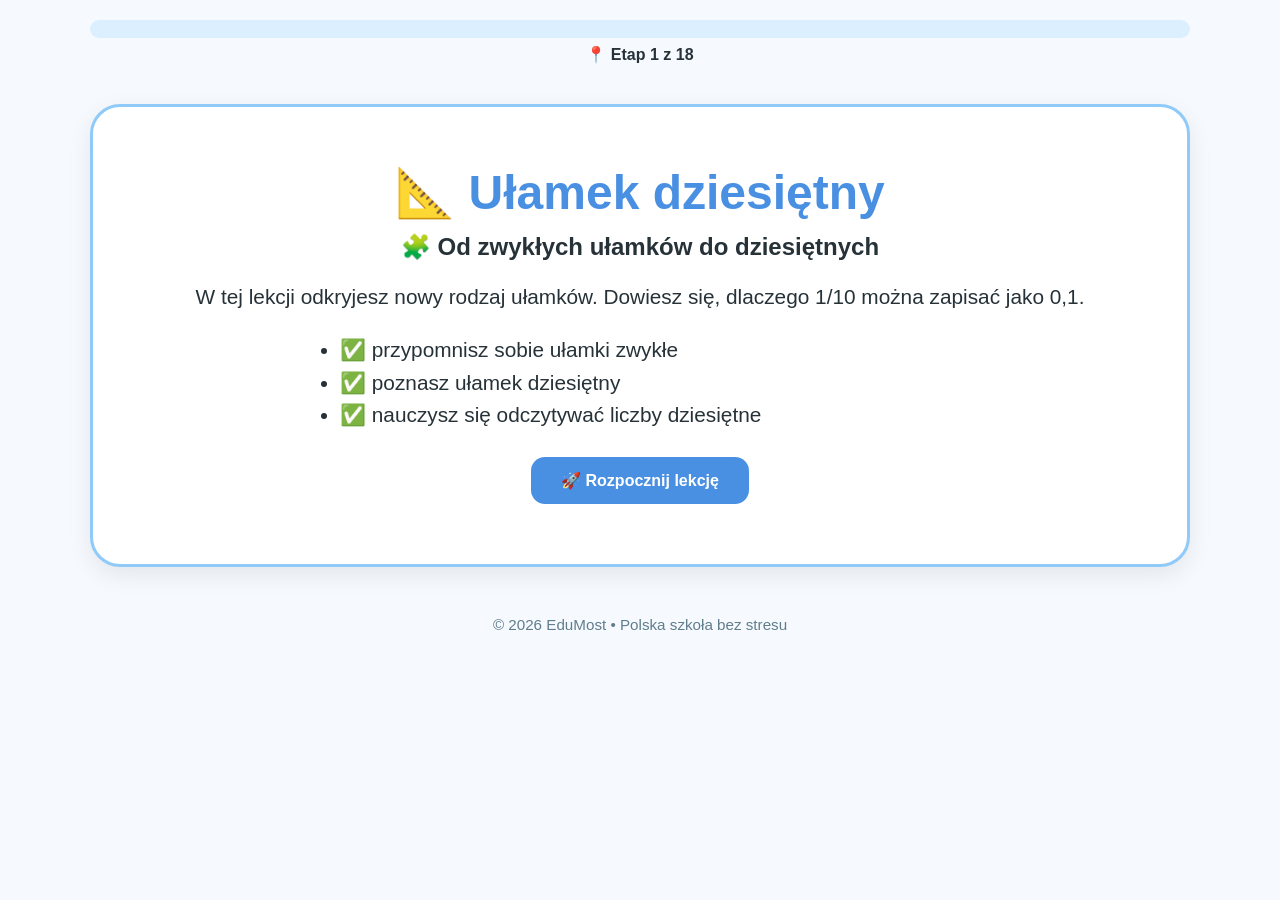
==== commit 27923b00: "end" ====
--- a/index.html
+++ b/index.html
@@ -350,9 +350,9 @@
                     <h2>🧩 Odkryj zasadę</h2>
 
                     <div class="decimal-scheme">
-                        <img src="/images/slide7_1.png" alt="" class="zum">
-                        <img src="/images/slide7_2.png" alt="" class="zum">
-                        <img src="/images/slide7_3.png" alt="" class="zum">
+                        <img src="images/slide7_1.png" alt="" class="zum">
+                        <img src="images/slide7_2.png" alt="" class="zum">
+                        <img src="images/slide7_3.png" alt="" class="zum">
                     </div>
 
                     <div class="owl-card owl-remember">
@@ -411,7 +411,7 @@
                 <div class="card section-lesson">
 
                     <h2>🔟 Części dziesiąte</h2>
-                    <img src="/images/slide8_1.png" alt="slide8_1" class="zum">
+                    <img src="images/slide8_1.png" alt="slide8_1" class="zum">
                     <h2>
                         <h2>✍️ Spróbuj sam</h2>
                     </h2>
@@ -460,7 +460,7 @@
                         <button class="btn btn-primary" onclick="checkDecimals()">
                             ✅ Sprawdź
                         </button>
-                        <div id="decimalResult"></div>
+                        <div class="decimalResult"></div>
                     </div>
 
                     <div class="navigation">
@@ -555,7 +555,7 @@
                 <div class="card section-lesson">
 
                     <h2>💯 Części setne</h2>
-                    <img src="/images/slide10.png" alt="" class="zum">
+                    <img src="images/slide10.png" alt="" class="zum">
 
                     <div class="decimal-task">
 
@@ -602,7 +602,7 @@
                         <button class="btn btn-primary" onclick="checkDecimals()">
                             ✅ Sprawdź
                         </button>
-                        <div id="decimalResult"></div>
+                        <div class="decimalResult"></div>
                     </div>
 
                     <div class="navigation">
@@ -670,7 +670,7 @@
                 <div class="card section-lesson">
 
                     <h2>1️⃣0️⃣0️⃣0️⃣ Części tysięczne</h2>
-                    <img src="/images/slide12.png" alt="" class="zum">
+                    <img src="images/slide12.png" alt="" class="zum">
 
                     <div class="decimal-task">
 
@@ -717,7 +717,7 @@
                         <button class="btn btn-primary" onclick="checkDecimals()">
                             ✅ Sprawdź
                         </button>
-                        <div id="decimalResult"></div>
+                        <div class="decimalResult"></div>
                     </div>
 
                     <div class="navigation">
@@ -926,7 +926,7 @@
             </div>
         </section>
         <!-- SLIDE 15 — METRO -->
-        <section class="slide" id="slide15">
+        <!-- <section class="slide" id="slide15">
             <div class="lesson-container">
                 <div class="card section-lesson">
 
@@ -965,9 +965,9 @@
 
                 </div>
             </div>
-        </section>
+        </section> -->
         <!-- SLIDE 16 — MISJA SOWY  -->
-        <section class="slide" id="slide16">
+        <section class="slide" id="slide15">
             <div class="lesson-container">
                 <div class="card section-mission">
 
@@ -1151,12 +1151,12 @@
         <!-- ==========================================
         SLIDE 17 — DO PLECAKA SOWY 
         ========================================== -->
-        <section class="slide" id="slide17">
+        <section class="slide" id="slide16">
             <div class="lesson-container">
                 <div class="card section-summary">
 
                     <h2>🎒 Do plecaka Sowy</h2>
-                    <img src="images/slide18.png" alt="">
+                    <img src="images/slide18.png" alt="" class="zum">
 
                     <div class="ua-box">
                         <button class="ua-trigger">🇺🇦 Українською</button>
@@ -1179,7 +1179,7 @@
         <!-- ==========================================
         SLIDE 18 — MOST WIEDZY
         ========================================== -->
-        <section class="slide" id="slide18">
+        <section class="slide" id="slide17">
             <div class="lesson-container">
                 <div class="card section-summary">
 
@@ -1223,7 +1223,7 @@
             </div>
         </section>
         <!-- SLIDE 19 — GRATULACJE -->
-        <section class="slide" id="slide19">
+        <section class="slide" id="slide18">
             <div class="lesson-container">
                 <div class="hero-card">
 
@@ -1248,7 +1248,7 @@
 
                     <h3>Świetna robota!</h3>
 
-                    <a href="#" class="btn btn-answer">
+                    <a href="https://docs.google.com/forms/d/e/1FAIpQLSe2lVAGNc5BY70XMJDQudIh2xpq3cvjleM21-YbFbrSRsw2Sg/alreadyresponded" class="btn btn-answer" target="_blank">
                         📋 Ankieta dla rodziców
                     </a>
 
